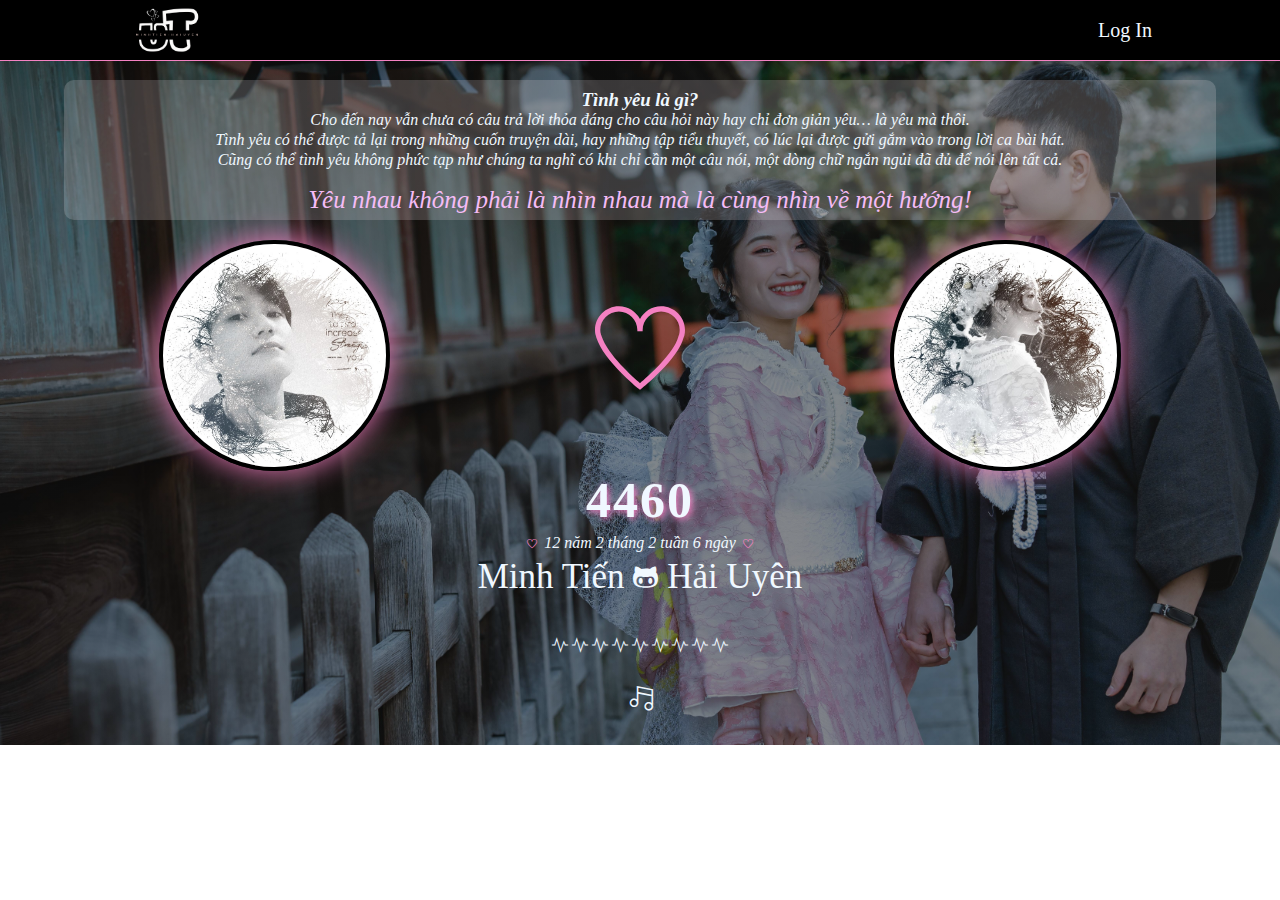
==== index.html @ fbf8d012 "filter_blur_responsive" ====
<!DOCTYPE html>
<html lang="en">
<head>
    <meta charset="UTF-8">
    <meta http-equiv="X-UA-Compatible" content="IE=edge">
    <meta name="viewport" content="width=device-width, initial-scale=1.0, maximum-scale=1 , user-scalable= no" >
    <title>MT - HU</title>
    <link rel="icon" href="./assets/img/logo_tu.png" type="image/x-icon" />
    <link rel="stylesheet" href="./assets/css/base.css">
    <link rel="stylesheet" href="./assets/css/index.css">
    <link rel="stylesheet" href="./assets/css/responsive.css">
    <link rel="stylesheet" href="./assets/font/themify-icons/themify-icons.css">
    <script src="./assets/js/authentication.js"></script>
    <script>
        checkAccess();
    </script>

</head>
<body>
    <div class="header">
        <div class="logo_menu">
            <div class="logo">
                <a href="./index.html"><img src="./assets/img/logo_ut.png" alt="Home"></a>
            </div>
            <div class="menu">
                <ul id="listmenu" class="listmenu">
                    <li class="listmenu_item"><a href="./timeline.html">Timelines</a></li>
                    <li class="listmenu_item"><a href="./album.html">Albums</a></li>
                    <li class="listmenu_item">
                        <a class="moreBtn" onclick="togglelistMenu2()">More
                        <i class="ti-arrow-circle-down"></i></a>
                        <ul class="listmenu2" id="listmenu2">
                            <li class="listmenu2_item2"><a href="./lovestory.html">Love Story</a></li>
                            <li class="listmenu2_item2"><a href="./anniversarys.html">Anniversarys</a></li>
                            <li class="listmenu2_item2"><a href="#" onclick="noteMenu_videos()">Notes</a></li>
                            <li class="listmenu2_item2"><a href="./login.html" onclick="logout()">Log Out</a></li>
                            <li class="listmenu2_item2">
                                <div class="checkChangeColor-block">
                                    <input type="checkbox" id="checkChangeColor"/>
                                    Display :
                                    <label class="btnlabel" for="checkChangeColor"></label>
                                </div>
                            </li>
                        </ul>
                    </li>
                </ul>
                <div class="menubtn">
                    <a id="menuIcon" href="javascript:void(0);" onclick="openMenu()"><i class="ti-menu menuIcon"></i></a>
                </div>   
            </div>
        </div>
    </div>
    <div id = "container" class="container">
        <div class="slogan">
            <div class="slogan_content">
                <h3> Tình yêu là gì? </h3>
                    <p class="slogan_love">
                    Cho đến nay vẫn chưa có câu trả lời thỏa đáng cho câu hỏi này hay chỉ đơn giản yêu… là yêu mà thôi.</br>
                    Tình yêu có thể được tả lại trong những cuốn truyện dài, hay những tập tiểu thuyết, có lúc lại được gửi gắm vào trong lời ca bài hát.</br>
                    Cũng có thể tình yêu không phức tạp như chúng ta nghĩ có khi chỉ cần một câu nói, một dòng chữ ngắn ngủi đã đủ để nói lên tất cả.</br>
                </p> </br>
                <p class="slogan_slg"> Yêu nhau không phải là nhìn nhau mà là cùng nhìn về một hướng! </p>
            </div>
        </div>
        <div class="profile">
            <div class="imgProfile" >
                <div class="imgMale">
                    <img class="imgMale_img" src="./assets/img/imgMale.jpg" alt="">
                </div>
                <div class="heartCenter"><i class="ti-heart"></i></div>
                <div class="imgFemale">
                    <img class="imgFemale_img" src="./assets/img/imgFemale.jpg" alt="">
                </div>
            </div>
            <div class="CountDateLove">
                <div class="labelCountDateLove"><label id="labelCountDateLove"></label></div>
                <div class="labelCountDateLoveDetail">
                    <i class="ti-heart"></i>
                    <label id="labelCountDateLoveDetail"></label>
                    <i class="ti-heart"></i>
                </div>
                <div class="name">Minh Tiến<i style="font-size: 25px; margin: 0 15px;" class="ti-github"></i>Hải Uyên</div>
            </div>
        </div>
        <div class="icon_footer">
            <i class="ti-pulse"></i>
            <i class="ti-pulse"></i>
            <i class="ti-pulse"></i>
            <i class="ti-pulse"></i>
            <i class="ti-pulse"></i>
            <i class="ti-pulse"></i>
            <i class="ti-pulse"></i>
            <i class="ti-pulse"></i>
            <i class="ti-pulse"></i>
        </div>
        
        <div class="music">
            <audio id="myAudio" src="./assets/music/HanhPhucCuoiCung.mp3"></audio>
            <i id="volumeIcon" class="ti-music-alt" onclick="music()"></i>
        </div>
    </div>
    
    <script src="./assets/js/script.js"></script>
    <script src="./assets/js/countdate.js"></script>
</body>

</html>
---- assets/css/base.css ----
/* reset css */
:root{
    --text-color: aliceblue;
    --pink-color: #f481c2;
    --red-color: red;
    --black-color: black;
    /* var(--text-color); */
}

*{
    padding: 0;
    margin: 0;
    box-sizing: border-box;
}

html{
    font-family:'Times New Roman', Times, serif;
    scroll-behavior: smooth;
}

/* body{
    background-image:-webkit-linear-gradient(180deg, rgba(28, 28, 26, 0.5), rgba(19, 19, 19, 0.5)),
    url(../img/bgr_home.jpg);
    background-size: cover;
    background-position: center;
    background-attachment: fixed;
} */

.container{
    transition: background-color 1s;
    margin-top: 60px;
    position: relative;
    padding-bottom: 30px;
    width: 100%;
    height: 100%;background-image:-webkit-linear-gradient(180deg, rgba(28, 28, 26, 0.5), rgba(19, 19, 19, 0.5)),
    url(../img/bgr_home.jpg);
    background-size: cover;
    background-position: top center;
    background-attachment: fixed;
}

/* Menubar */

.header{
    width: 100%;
    background-color: var(--black-color);
    position:fixed;
    top: 0;
    z-index: 1000;
    border-bottom: 1px solid var(--pink-color);
}

.logo_menu{
    width: 80%;
    height: 60px;
    margin-left: auto;
    margin-right: auto;
    background-color: var(--black-color);
    display: flex;
    justify-content: space-between;
}

.logo img{
    width: 80px;
    height: 50px;
    margin-top: 5px;
}


.listmenu{
    position: relative;
    line-height: 60px;
    box-sizing: border-box;
}

.menuIcon{
    display: none;
}

.listmenu_item{
    font-size: 20px;
    display: inline-block;
    padding: 0 20px;
    list-style: none;
}

.listmenu_item:hover > a{
    color: var(--pink-color);
}


.listmenu_item:last-child{
    padding-right: 25px;
}
.listmenu_item a{
    list-style: none;
    text-decoration: none;
    color: var(--text-color);
}

.listmenu2{
    position: absolute;
    right: 0;
    top: 100%;
    background-color: var(--black-color);
    padding: 0 15px 15px;
    min-width: 114px;
    box-shadow: 0 0 10px var(--black-color);
    border-bottom-left-radius: 3px;
    border-bottom-right-radius: 3px;
    display: none;
    z-index: 1;
    animation: translateY 0.2s ease-in;
}

.listmenu2_item2{
    list-style: none;
    text-decoration: none;
    line-height: 30px;
    font-size: 15px;
}

.listmenu2_item2:hover{
    border-bottom: 1px solid var(--pink-color);
}

.listmenu2_item2:last-child:hover{
    border-bottom: none;
}

.checkChangeColor-block{
    width: max-content;
    margin-top: 10px;
    display: flex;
    color: #c38595;
    /* font-size: 16px; */
    align-items: center;
    justify-content: space-between;

}

#checkChangeColor{
    display: none;
}

.btnlabel{
    /* display: block; */
    width: 25px;
    height: 15px;
    border-radius: 10px;
    border: 1px solid #c6c1c1;
    position: relative;
    margin-left: 25px;

}

.btnlabel::after{
    content: '';
    width: 11px;
    height: 11px;
    border-radius: 50%;
    position: absolute;
    top: 1.3px;
    left: 2px;
    background-color: #d4c9c9;
    transition: left 0.3s ease;
}

.checkChangeColor-block input:checked + .btnlabel::after{
    left: 11px;
    background-color: #c38595;
    }
.checkChangeColor-block:has(input:checked) .btnlabel{ 
    border: 1px solid #c38595;
    } 

.ti-arrow-circle-down{
    font-size: 12px;
    color: var(--text-color);
}

.loginbtn{
    color: var(--text-color);
    line-height: 60px;
    cursor: pointer;
    font-size: 20px;
}

/* SloganBlock */

.slogan{
    padding-top: 20px;
    color:var(--text-color);
    text-align: center;
    font-style: italic;
    line-height: 20px;
}
.slogan_slg{
    color: #f5bcf6; 
    font-size: 25px;
}

.slogan_content{
    width: 90%;
    margin: auto;
    background-color: rgba(239, 230, 236, 0.2);
    border-radius: 10px;
    padding: 10px;
}

.slogan_love{
    text-align: center;
}

/* ModalCreate */
#modalCreate{
    animation: scale 0.5s ease;
}

#createForm{
    display: flex;
    flex-direction: column;
    width: 60%;
    margin: 5% auto 0;
    justify-items: start;
    position: relative;
}

@keyframes scale {
    from{
        transform: scale(0.5);
    }
    to{
        transform: scale(1);
    }
}

.labelImg, .labelContent{
    text-align: left;
    text-decoration: underline;
}
.labelImg, .labelContent, #inputContent, #inputImg, #btnCreate, #btnUpdate{
    color: var(--text-color);
    margin-top: 10px;
}

.labelContent{
    margin-top: 30px;
}

#inputContent{
    color: var(--text-color);
    max-width: 100%;
    min-height: 100px;
    max-height: 150px;
    padding: 5px;
    border-radius: 5px;
    background-color: rgba(239, 230, 236, 0.5);
}

#btnCreate, #btnUpdate{
    cursor: pointer;
    padding: 5px;
    margin: 30px auto 0;
    border: 1px solid rgba(255, 255, 255, 0.8);
    width: 70px;
    border-radius: 10px;
}

#btnCreate:hover, #btnUpdate:hover{
    background-color: #c38595;
}

#btnCreate:active{
    transform: translateY(1px);
}

.controlCreate {
    position: absolute;
    bottom: 160px;
    left: 50%;
    transform: translateX(-50%);
    color: var(--text-color);
    cursor: pointer;
    font-size: 20px;
}

/* CSS MODAL IMAGE */

#modalImage, .modalCreate{
    z-index: 900;
    position: fixed;
    top: 0;
    right: 0;
    bottom: 0;
    left: 0;
    display: none;
}

.modalImage_overlay, .modalCreate_overlay{
    position: absolute;
    width: 100%;
    height: 100%;
    background-color: rgba(0, 0, 0, 0.5);
    z-index: -1;
}

.modalImage_body, .modalCreate_body{
    margin-top: 60px;
    width: 100%;
    height: 100%;
    background-color: rgba(0, 0, 0, 9);
    padding: 10px;
    box-shadow: 0px 2px 5px rgba(238, 231, 231, 0.5);
    animation: zoomin ease-in 0.3s;
    text-align: center;
    position: relative;
    display: flex;
    justify-content: center;
}

.selectedDiv{
    width: 79%;
    height: 90%;
    /* background-color: rgba(50, 47, 47, 0.5); */
    border-radius: 5px;
    display: flex;
    flex-direction: column;
    justify-content: space-between;
    padding: 10px;
    margin-right: 3px;
    position: relative;
}

#selected-image{
    width: auto;
    max-width: 100%;
    max-height: 95%;
    object-fit: fill;
    border-radius: 1px;
    margin: auto;
    animation: scale 0.3s linear;
}

.prevImg{
    font-size: 50px;
    color: var(--text-color);
    position: absolute;
    top: 50%;
    left: 10%;
    cursor: pointer;
    padding: 10px;
}

.nextImg{
    font-size: 50px;
    color: var(--text-color);
    position: absolute;
    top: 50%;
    right: 10%;
    padding: 10px;
    cursor: pointer;
}

.labelContentDiv{
    width: 20%;
    height: 90%;
    color: var(--text-color);
    background-color: rgba(50, 47, 47, 0.5);
    border-radius: 5px;
    padding: 10px;
    display: grid;
    place-content: center;
}



@keyframes scale {
    from{
        transform: scale(0.2);
    }
    to{
        transform: scale(1);
    }
}
---- assets/css/index.css ----
/* reset css */
:root{
    --text-color: aliceblue;
    --pink-color: #f481c2;
    --red-color: red;
    --black-color: black;
    /* var(--text-color); */
}

* {
    padding: 0;
    margin: 0;
    box-sizing: border-box;
}

/* Profile */

.imgProfile{
    width: 90%;
    margin-left: auto;
    margin-right: auto;
    display: flex;
    justify-content: space-around;
    padding-top: 20px;
}

.imgMale, .imgFemale{
    width: 20%;
    margin: 0 55px;
    transition: all 0.5s ease;
}

.heartCenter{
    width: 20%;
    text-align: center;
    font-size: 90px;
    justify-content: center;
    box-sizing: border-box;
    justify-items: center;
    align-self: center;
    animation: scale linear 1s infinite;
}

.ti-heart{
    color: var(--pink-color);
}


.labelCountDateLove label:hover,
.loginbtn:hover, .name:hover{
    color: var(--pink-color);
    }


.imgMale_img, .imgFemale_img{
    width: 100%;
    height: 100%;
    border-radius: 50%;
    box-shadow: 0 0 30px var(--pink-color);
    border: 4px solid var(--black-color);
    transition: all 0.3s ease-in;
}

.imgMale_img:hover,
.imgFemale_img:hover{
    box-shadow: 0 0 30px #b4e8aa;
    transform: scale(1.1);
    filter: drop-shadow(2px 2px 3px var(--pink-color));
}

.CountDateLove{
    text-align: center;
    margin: auto;
}

.labelCountDateLove{
    width: 70%;
    margin: auto;
    color: var(--text-color);
    font-size: 50px;
    font-weight: 600;
    letter-spacing: 2px;
    filter: drop-shadow(2px 2px 3px var(--pink-color));
    transition: all 0.5s linear;
}

.labelCountDateLoveDetail{
    margin: auto;
    color: var(--text-color);
    font-size: 16px;
    margin: 5px 0;
    font-style: italic;
}

.labelCountDateLoveDetail .ti-heart{
    font-size: 10px;
    margin: 0 3px;
}

.name{
    color:var(--text-color);
    font-size: 35px;
    font-family: "dancing_scriptregular", cursive;
}

.icon_footer{
    text-align: center;
    margin-top: 40px;
    color: var(--text-color);
}

.music{
    text-align: center;
    color: aliceblue;
    font-size: 25px;
    margin-top: 30px;
}

/* Animation */
@keyframes scale {
    from{
        transform: scale(0.7);
    }
    to{
        transform: rotate(1);
    }
}

@keyframes translateY {
    from{
        transform: translateY(-20%);
    }
    
}

@keyframes menu {
    from{
        opacity: 0;
    }
    to{
        opacity: 1;
    } 
}
---- assets/css/responsive.css ----
@media only screen and (max-width: 739px) {

    /* Responsive Home */
    
    :root{
        --text-color: aliceblue;
        --pink-color: #f481c2;
        --red-color: red;
        --black-color: black;
        /* var(--text-color); */
    }
    
    * {
        padding: 0;
        margin: 0;
        box-sizing: border-box;
    }
    

    .logo_menu{
        width: 100%;
    }

    .logo img{
        margin-left: 12px;
        margin-top: 5px;
    }

    .menu{
        display: flex;
    }

    .menubtn{
        padding : 15px 20px 14px 0px;
    }
    .menubtn a{
        text-decoration: none;
    }

    .menuIcon{
        display: block;
        color: var(--text-color);
        font-size: 28px;
    }

    .listmenu{
        display: none;
        animation: scaleMenu 0.1s ease-in;
    }

    .listmenu_item{
        padding: 0 3px;
        font-size: 19px;
    }

    .listmenu_item:last-child {
        padding-right: 10px;
    }

    .listmenu_item:hover{
        background-color:initial;
        border-radius: initial;
        line-height: initial;
        animation: initial;
    }

    .container{
        background-image:-webkit-linear-gradient(180deg, rgba(28, 28, 26, 0.5), rgba(19, 19, 19, 0.5)),
        url(../img/bgr_homeMobile.jpg);
        background-size: cover;
        background-position: center;
        background-attachment: fixed !important;
    }

    .slogan{
        padding-top: 20px;
    }

    .slogan_content{
        width: 95%;
        padding: 20px 10px;
    }

    .slogan_slg{
        line-height: 25px;
        text-align: center; 
        font-size: 23px;
    }

    .slogan_love{
        text-align: center !important;
    }

    .imgProfile{
        width: 100%;
        padding-top: 10px;
    }

    .imgMale, .imgFemale{
        width: 100%;
        height: 100%;
        margin: 25px;
    }
        
    .labelCountDateLove{
        font-size: 35px;
        font-weight: 300;
        letter-spacing: 5px;
        margin-bottom: 10px;
    }

    .heartCenter{
        font-size: 50px;
    }


    .ti-facebook{
        width: 20px;
        height: 20px;
        left: 40%;
        font-size: 15px;
        display: none;
    }

    .ti-heart:hover{
        color: var(--red-color);
    }

    /* CSS Modal Login */
    
    
    .loginbtn{
        margin-right: 21px;
    }

    .modal_body {
        margin-top: 20vh;
        width: 98%;
        padding: 20px 5px;
        height: 40vh;
        flex-direction: column;
    }
    
    .modal_body::before{
        content: '';
        width: 100%;
        height: 100%;
        object-fit: cover;
        background-position: center;
        z-index: -1;
        position: absolute;
        top: 0;
        right: 0;
        backdrop-filter: blur(10px) !important;
        filter: brightness(150%);
    }
    
    .login_form{
        padding: 30px 5px;
    }

    .slgLogin{
        display: none;
    }
     
    input{
        /* ngăn k tự zoom khi click vào ô input */
        -webkit-text-size-adjust: none; /* Safari, Chrome và các trình duyệt dựa trên WebKit */
        -moz-text-size-adjust: none; /* Firefox */
        -ms-text-size-adjust: none; /* Edge */
        text-size-adjust: none; /* Các trình duyệt khác */
        touch-action: manipulation;
    }

    .input{
        font-size: 16px;
    } 
    
    .checkbox{
        margin-top: 2px;
    }

    /* Responsive Timeline */
    .continue{
        width: 90% !important;
    }
    #createForm {
        margin: 25% auto 0 !important;
        width: 90% !important;
    }

    #inputContent {
        min-height: 200px !important;
        max-height: 300px !important;
        font-size: 18px !important;
    }
        

    .content_form, .timelineCreate_form {
        width: 95% !important;
    }

    .aniversary_form{
        width: 100% !important;
    }


    .timeline_img{
        width: 80px !important;
        height: 80px !important;
        margin-left: 10px !important;
    }


    .timeline_content{
        padding: 10px;
        line-height: 22px !important;
    }


    /* Responsive Lovestory */
    

    .storyEven, .storyOdd{
        width: 95% !important;
        display: flex;
        flex-direction: column;
        align-items: center;
        
    }
    .storyOdd{
        flex-direction: column-reverse;
    }

    .storyOdd_content{
        margin-right: 0 !important;
    }

    .storyEven_image img,.storyOdd_image img{
        width: 150px !important;
        height: 150px !important;
        border-radius: 5px;
    }


    /* Responsive Album */

    .album{
        flex-direction: column;
        height: auto !important;
        padding-bottom: 5px !important;
    }

    .listAlbum{
        width: 95% !important;
        font-size: 18px !important;
        line-height: 20px;
        background-color: rgba(0, 0, 0, 0.6);
        border-radius: 10px;
        border-right: none !important;
        display: flex;
        flex-wrap: wrap;
        margin: 5px auto ;
        justify-content: space-evenly;
        padding: 5px !important;
        margin-bottom: 10px;
    }

    .titleAlbum{
        display: flex;
        align-items: center;
        margin-top: 5px;
    }

    .listAlbum_name{
        margin-top: 5px;
    }
    
    .listAlbum_name_item, .listAlbum_name_item2 {
        margin-bottom: 4px !important;
    }

    .listAlbum_name_item:before, .listAlbum_name_item2::after{
        top: 8px !important;
        left: -10% !important;
    }

    .uploadImg{
        display: block;
        text-align: center;
    }

    .uploadImg input{
        font-size: 15px;
        display: block;
        align-items: center;
        justify-content: center;
    }
    .listAlbum_name_item:nth-child(2), .listAlbum_name_item:nth-child(3){
        border-bottom: none !important;
    }

    .listImages-Videos{
        width: 100% !important;
        padding: 5px !important;
    }

    .images-videos{
        /* max-height: 350px !important; */
        width: 99% !important;
        margin: 5px auto;
        border: 1px var(--black-color) solid;
        border-radius: 10px;
        padding: 5px 0px !important;
    }  

    .listImages-Videos img{
        /* width: 18% !important; */
        height: 70px !important;
        border-radius: 5px !important;
        padding: 0px !important;
    }

    .listVideos_item{
        width: 48% !important;
        height: 110px !important;
        margin: 1px !important;
    }
    
    
    #modalImage{
        z-index: 999;
    }
    .modalImage_body{
        display: flex;
        flex-direction: column;
        position: relative;
        padding: 3px 0;
        height: calc(100% - 60px);
    }

    .selectedDiv{
        width: 100%;
        height: 85%;
        background-color: transparent;
        padding: 0;
    }

    #selected-image{
        max-height: 100%;
        max-height: 100%;
    }

    .labelContentDiv{
        width: 100%;
        height: 10%;
        background-color: transparent;
    }

    .prevImg, .nextImg{
        font-size: 35px;
        opacity: 0.5;
    }
    
    .prevImg{
        left: 5%;
    }

    .nextImg{
        right: 5%;
    }

    .slideshow-container {
        max-width: 95% !important;
    }

    .mySlides img {
        height: 200px !important;
      }


    /* CSS Notes */
    .notes_form{
    width: 95% !important;
    }

    .notes_content{
        margin: auto 5px !important;
    }
    .moneyNotes, .otherNotes, .birthdayNotes{
        width: 95% !important;
    }

    /* CSS Anniversarys */

    .anniversaryday_container{
        width: 95% !important;
    }
    
    .anniversaryday_form {
        height: 350px !important;
    }
    .elementsDiv{
        width: 100% !important;
    }
    .anniversaryday_img{
        height: 85% !important;
        }

    #layoutIcon{
        display: block !important;
        font-size: 16px;
    }
    .elementsDiv.clicked{
            width: 48% !important;
            font-size: small;
        }
    .anniversaryday_img.clicked{
        height: 70% !important;
        }
  }






  /* >= Tablet */
  @media only screen and (min-width: 740px) and (max-width: 1023px) {
    
    .timeline_form{
        width: 90% !important;
    }

    .slideshow-container{
        width: 95%;
    }

    .listAlbum {
        width: 160px !important;
    }
    .listImages-Videos img{
        width: 24% !important;
    }
}





  /* Animation */
  

  @keyframes scaleMenu {
    from{
        transform: translateX(25%) scaleX(50%);
    }
    to{
        transform: translateX(0%) scaleX(100%);
    }
}
---- assets/font/themify-icons/themify-icons.css ----
@font-face {
	font-family: 'themify';
	src:url('fonts/themify.eot?-fvbane');
	src:url('fonts/themify.eot?#iefix-fvbane') format('embedded-opentype'),
		url('fonts/themify.woff?-fvbane') format('woff'),
		url('fonts/themify.ttf?-fvbane') format('truetype'),
		url('fonts/themify.svg?-fvbane#themify') format('svg');
	font-weight: normal;
	font-style: normal;
}

[class^="ti-"], [class*=" ti-"] {
	font-family: 'themify';
	speak: none;
	font-style: normal;
	font-weight: normal;
	font-variant: normal;
	text-transform: none;
	line-height: 1;

	/* Better Font Rendering =========== */
	-webkit-font-smoothing: antialiased;
	-moz-osx-font-smoothing: grayscale;
}

.ti-wand:before {
	content: "\e600";
}
.ti-volume:before {
	content: "\e601";
}
.ti-user:before {
	content: "\e602";
}
.ti-unlock:before {
	content: "\e603";
}
.ti-unlink:before {
	content: "\e604";
}
.ti-trash:before {
	content: "\e605";
}
.ti-thought:before {
	content: "\e606";
}
.ti-target:before {
	content: "\e607";
}
.ti-tag:before {
	content: "\e608";
}
.ti-tablet:before {
	content: "\e609";
}
.ti-star:before {
	content: "\e60a";
}
.ti-spray:before {
	content: "\e60b";
}
.ti-signal:before {
	content: "\e60c";
}
.ti-shopping-cart:before {
	content: "\e60d";
}
.ti-shopping-cart-full:before {
	content: "\e60e";
}
.ti-settings:before {
	content: "\e60f";
}
.ti-search:before {
	content: "\e610";
}
.ti-zoom-in:before {
	content: "\e611";
}
.ti-zoom-out:before {
	content: "\e612";
}
.ti-cut:before {
	content: "\e613";
}
.ti-ruler:before {
	content: "\e614";
}
.ti-ruler-pencil:before {
	content: "\e615";
}
.ti-ruler-alt:before {
	content: "\e616";
}
.ti-bookmark:before {
	content: "\e617";
}
.ti-bookmark-alt:before {
	content: "\e618";
}
.ti-reload:before {
	content: "\e619";
}
.ti-plus:before {
	content: "\e61a";
}
.ti-pin:before {
	content: "\e61b";
}
.ti-pencil:before {
	content: "\e61c";
}
.ti-pencil-alt:before {
	content: "\e61d";
}
.ti-paint-roller:before {
	content: "\e61e";
}
.ti-paint-bucket:before {
	content: "\e61f";
}
.ti-na:before {
	content: "\e620";
}
.ti-mobile:before {
	content: "\e621";
}
.ti-minus:before {
	content: "\e622";
}
.ti-medall:before {
	content: "\e623";
}
.ti-medall-alt:before {
	content: "\e624";
}
.ti-marker:before {
	content: "\e625";
}
.ti-marker-alt:before {
	content: "\e626";
}
.ti-arrow-up:before {
	content: "\e627";
}
.ti-arrow-right:before {
	content: "\e628";
}
.ti-arrow-left:before {
	content: "\e629";
}
.ti-arrow-down:before {
	content: "\e62a";
}
.ti-lock:before {
	content: "\e62b";
}
.ti-location-arrow:before {
	content: "\e62c";
}
.ti-link:before {
	content: "\e62d";
}
.ti-layout:before {
	content: "\e62e";
}
.ti-layers:before {
	content: "\e62f";
}
.ti-layers-alt:before {
	content: "\e630";
}
.ti-key:before {
	content: "\e631";
}
.ti-import:before {
	content: "\e632";
}
.ti-image:before {
	content: "\e633";
}
.ti-heart:before {
	content: "\e634";
}
.ti-heart-broken:before {
	content: "\e635";
}
.ti-hand-stop:before {
	content: "\e636";
}
.ti-hand-open:before {
	content: "\e637";
}
.ti-hand-drag:before {
	content: "\e638";
}
.ti-folder:before {
	content: "\e639";
}
.ti-flag:before {
	content: "\e63a";
}
.ti-flag-alt:before {
	content: "\e63b";
}
.ti-flag-alt-2:before {
	content: "\e63c";
}
.ti-eye:before {
	content: "\e63d";
}
.ti-export:before {
	content: "\e63e";
}
.ti-exchange-vertical:before {
	content: "\e63f";
}
.ti-desktop:before {
	content: "\e640";
}
.ti-cup:before {
	content: "\e641";
}
.ti-crown:before {
	content: "\e642";
}
.ti-comments:before {
	content: "\e643";
}
.ti-comment:before {
	content: "\e644";
}
.ti-comment-alt:before {
	content: "\e645";
}
.ti-close:before {
	content: "\e646";
}
.ti-clip:before {
	content: "\e647";
}
.ti-angle-up:before {
	content: "\e648";
}
.ti-angle-right:before {
	content: "\e649";
}
.ti-angle-left:before {
	content: "\e64a";
}
.ti-angle-down:before {
	content: "\e64b";
}
.ti-check:before {
	content: "\e64c";
}
.ti-check-box:before {
	content: "\e64d";
}
.ti-camera:before {
	content: "\e64e";
}
.ti-announcement:before {
	content: "\e64f";
}
.ti-brush:before {
	content: "\e650";
}
.ti-briefcase:before {
	content: "\e651";
}
.ti-bolt:before {
	content: "\e652";
}
.ti-bolt-alt:before {
	content: "\e653";
}
.ti-blackboard:before {
	content: "\e654";
}
.ti-bag:before {
	content: "\e655";
}
.ti-move:before {
	content: "\e656";
}
.ti-arrows-vertical:before {
	content: "\e657";
}
.ti-arrows-horizontal:before {
	content: "\e658";
}
.ti-fullscreen:before {
	content: "\e659";
}
.ti-arrow-top-right:before {
	content: "\e65a";
}
.ti-arrow-top-left:before {
	content: "\e65b";
}
.ti-arrow-circle-up:before {
	content: "\e65c";
}
.ti-arrow-circle-right:before {
	content: "\e65d";
}
.ti-arrow-circle-left:before {
	content: "\e65e";
}
.ti-arrow-circle-down:before {
	content: "\e65f";
}
.ti-angle-double-up:before {
	content: "\e660";
}
.ti-angle-double-right:before {
	content: "\e661";
}
.ti-angle-double-left:before {
	content: "\e662";
}
.ti-angle-double-down:before {
	content: "\e663";
}
.ti-zip:before {
	content: "\e664";
}
.ti-world:before {
	content: "\e665";
}
.ti-wheelchair:before {
	content: "\e666";
}
.ti-view-list:before {
	content: "\e667";
}
.ti-view-list-alt:before {
	content: "\e668";
}
.ti-view-grid:before {
	content: "\e669";
}
.ti-uppercase:before {
	content: "\e66a";
}
.ti-upload:before {
	content: "\e66b";
}
.ti-underline:before {
	content: "\e66c";
}
.ti-truck:before {
	content: "\e66d";
}
.ti-timer:before {
	content: "\e66e";
}
.ti-ticket:before {
	content: "\e66f";
}
.ti-thumb-up:before {
	content: "\e670";
}
.ti-thumb-down:before {
	content: "\e671";
}
.ti-text:before {
	content: "\e672";
}
.ti-stats-up:before {
	content: "\e673";
}
.ti-stats-down:before {
	content: "\e674";
}
.ti-split-v:before {
	content: "\e675";
}
.ti-split-h:before {
	content: "\e676";
}
.ti-smallcap:before {
	content: "\e677";
}
.ti-shine:before {
	content: "\e678";
}
.ti-shift-right:before {
	content: "\e679";
}
.ti-shift-left:before {
	content: "\e67a";
}
.ti-shield:before {
	content: "\e67b";
}
.ti-notepad:before {
	content: "\e67c";
}
.ti-server:before {
	content: "\e67d";
}
.ti-quote-right:before {
	content: "\e67e";
}
.ti-quote-left:before {
	content: "\e67f";
}
.ti-pulse:before {
	content: "\e680";
}
.ti-printer:before {
	content: "\e681";
}
.ti-power-off:before {
	content: "\e682";
}
.ti-plug:before {
	content: "\e683";
}
.ti-pie-chart:before {
	content: "\e684";
}
.ti-paragraph:before {
	content: "\e685";
}
.ti-panel:before {
	content: "\e686";
}
.ti-package:before {
	content: "\e687";
}
.ti-music:before {
	content: "\e688";
}
.ti-music-alt:before {
	content: "\e689";
}
.ti-mouse:before {
	content: "\e68a";
}
.ti-mouse-alt:before {
	content: "\e68b";
}
.ti-money:before {
	content: "\e68c";
}
.ti-microphone:before {
	content: "\e68d";
}
.ti-menu:before {
	content: "\e68e";
}
.ti-menu-alt:before {
	content: "\e68f";
}
.ti-map:before {
	content: "\e690";
}
.ti-map-alt:before {
	content: "\e691";
}
.ti-loop:before {
	content: "\e692";
}
.ti-location-pin:before {
	content: "\e693";
}
.ti-list:before {
	content: "\e694";
}
.ti-light-bulb:before {
	content: "\e695";
}
.ti-Italic:before {
	content: "\e696";
}
.ti-info:before {
	content: "\e697";
}
.ti-infinite:before {
	content: "\e698";
}
.ti-id-badge:before {
	content: "\e699";
}
.ti-hummer:before {
	content: "\e69a";
}
.ti-home:before {
	content: "\e69b";
}
.ti-help:before {
	content: "\e69c";
}
.ti-headphone:before {
	content: "\e69d";
}
.ti-harddrives:before {
	content: "\e69e";
}
.ti-harddrive:before {
	content: "\e69f";
}
.ti-gift:before {
	content: "\e6a0";
}
.ti-game:before {
	content: "\e6a1";
}
.ti-filter:before {
	content: "\e6a2";
}
.ti-files:before {
	content: "\e6a3";
}
.ti-file:before {
	content: "\e6a4";
}
.ti-eraser:before {
	content: "\e6a5";
}
.ti-envelope:before {
	content: "\e6a6";
}
.ti-download:before {
	content: "\e6a7";
}
.ti-direction:before {
	content: "\e6a8";
}
.ti-direction-alt:before {
	content: "\e6a9";
}
.ti-dashboard:before {
	content: "\e6aa";
}
.ti-control-stop:before {
	content: "\e6ab";
}
.ti-control-shuffle:before {
	content: "\e6ac";
}
.ti-control-play:before {
	content: "\e6ad";
}
.ti-control-pause:before {
	content: "\e6ae";
}
.ti-control-forward:before {
	content: "\e6af";
}
.ti-control-backward:before {
	content: "\e6b0";
}
.ti-cloud:before {
	content: "\e6b1";
}
.ti-cloud-up:before {
	content: "\e6b2";
}
.ti-cloud-down:before {
	content: "\e6b3";
}
.ti-clipboard:before {
	content: "\e6b4";
}
.ti-car:before {
	content: "\e6b5";
}
.ti-calendar:before {
	content: "\e6b6";
}
.ti-book:before {
	content: "\e6b7";
}
.ti-bell:before {
	content: "\e6b8";
}
.ti-basketball:before {
	content: "\e6b9";
}
.ti-bar-chart:before {
	content: "\e6ba";
}
.ti-bar-chart-alt:before {
	content: "\e6bb";
}
.ti-back-right:before {
	content: "\e6bc";
}
.ti-back-left:before {
	content: "\e6bd";
}
.ti-arrows-corner:before {
	content: "\e6be";
}
.ti-archive:before {
	content: "\e6bf";
}
.ti-anchor:before {
	content: "\e6c0";
}
.ti-align-right:before {
	content: "\e6c1";
}
.ti-align-left:before {
	content: "\e6c2";
}
.ti-align-justify:before {
	content: "\e6c3";
}
.ti-align-center:before {
	content: "\e6c4";
}
.ti-alert:before {
	content: "\e6c5";
}
.ti-alarm-clock:before {
	content: "\e6c6";
}
.ti-agenda:before {
	content: "\e6c7";
}
.ti-write:before {
	content: "\e6c8";
}
.ti-window:before {
	content: "\e6c9";
}
.ti-widgetized:before {
	content: "\e6ca";
}
.ti-widget:before {
	content: "\e6cb";
}
.ti-widget-alt:before {
	content: "\e6cc";
}
.ti-wallet:before {
	content: "\e6cd";
}
.ti-video-clapper:before {
	content: "\e6ce";
}
.ti-video-camera:before {
	content: "\e6cf";
}
.ti-vector:before {
	content: "\e6d0";
}
.ti-themify-logo:before {
	content: "\e6d1";
}
.ti-themify-favicon:before {
	content: "\e6d2";
}
.ti-themify-favicon-alt:before {
	content: "\e6d3";
}
.ti-support:before {
	content: "\e6d4";
}
.ti-stamp:before {
	content: "\e6d5";
}
.ti-split-v-alt:before {
	content: "\e6d6";
}
.ti-slice:before {
	content: "\e6d7";
}
.ti-shortcode:before {
	content: "\e6d8";
}
.ti-shift-right-alt:before {
	content: "\e6d9";
}
.ti-shift-left-alt:before {
	content: "\e6da";
}
.ti-ruler-alt-2:before {
	content: "\e6db";
}
.ti-receipt:before {
	content: "\e6dc";
}
.ti-pin2:before {
	content: "\e6dd";
}
.ti-pin-alt:before {
	content: "\e6de";
}
.ti-pencil-alt2:before {
	content: "\e6df";
}
.ti-palette:before {
	content: "\e6e0";
}
.ti-more:before {
	content: "\e6e1";
}
.ti-more-alt:before {
	content: "\e6e2";
}
.ti-microphone-alt:before {
	content: "\e6e3";
}
.ti-magnet:before {
	content: "\e6e4";
}
.ti-line-double:before {
	content: "\e6e5";
}
.ti-line-dotted:before {
	content: "\e6e6";
}
.ti-line-dashed:before {
	content: "\e6e7";
}
.ti-layout-width-full:before {
	content: "\e6e8";
}
.ti-layout-width-default:before {
	content: "\e6e9";
}
.ti-layout-width-default-alt:before {
	content: "\e6ea";
}
.ti-layout-tab:before {
	content: "\e6eb";
}
.ti-layout-tab-window:before {
	content: "\e6ec";
}
.ti-layout-tab-v:before {
	content: "\e6ed";
}
.ti-layout-tab-min:before {
	content: "\e6ee";
}
.ti-layout-slider:before {
	content: "\e6ef";
}
.ti-layout-slider-alt:before {
	content: "\e6f0";
}
.ti-layout-sidebar-right:before {
	content: "\e6f1";
}
.ti-layout-sidebar-none:before {
	content: "\e6f2";
}
.ti-layout-sidebar-left:before {
	content: "\e6f3";
}
.ti-layout-placeholder:before {
	content: "\e6f4";
}
.ti-layout-menu:before {
	content: "\e6f5";
}
.ti-layout-menu-v:before {
	content: "\e6f6";
}
.ti-layout-menu-separated:before {
	content: "\e6f7";
}
.ti-layout-menu-full:before {
	content: "\e6f8";
}
.ti-layout-media-right-alt:before {
	content: "\e6f9";
}
.ti-layout-media-right:before {
	content: "\e6fa";
}
.ti-layout-media-overlay:before {
	content: "\e6fb";
}
.ti-layout-media-overlay-alt:before {
	content: "\e6fc";
}
.ti-layout-media-overlay-alt-2:before {
	content: "\e6fd";
}
.ti-layout-media-left-alt:before {
	content: "\e6fe";
}
.ti-layout-media-left:before {
	content: "\e6ff";
}
.ti-layout-media-center-alt:before {
	content: "\e700";
}
.ti-layout-media-center:before {
	content: "\e701";
}
.ti-layout-list-thumb:before {
	content: "\e702";
}
.ti-layout-list-thumb-alt:before {
	content: "\e703";
}
.ti-layout-list-post:before {
	content: "\e704";
}
.ti-layout-list-large-image:before {
	content: "\e705";
}
.ti-layout-line-solid:before {
	content: "\e706";
}
.ti-layout-grid4:before {
	content: "\e707";
}
.ti-layout-grid3:before {
	content: "\e708";
}
.ti-layout-grid2:before {
	content: "\e709";
}
.ti-layout-grid2-thumb:before {
	content: "\e70a";
}
.ti-layout-cta-right:before {
	content: "\e70b";
}
.ti-layout-cta-left:before {
	content: "\e70c";
}
.ti-layout-cta-center:before {
	content: "\e70d";
}
.ti-layout-cta-btn-right:before {
	content: "\e70e";
}
.ti-layout-cta-btn-left:before {
	content: "\e70f";
}
.ti-layout-column4:before {
	content: "\e710";
}
.ti-layout-column3:before {
	content: "\e711";
}
.ti-layout-column2:before {
	content: "\e712";
}
.ti-layout-accordion-separated:before {
	content: "\e713";
}
.ti-layout-accordion-merged:before {
	content: "\e714";
}
.ti-layout-accordion-list:before {
	content: "\e715";
}
.ti-ink-pen:before {
	content: "\e716";
}
.ti-info-alt:before {
	content: "\e717";
}
.ti-help-alt:before {
	content: "\e718";
}
.ti-headphone-alt:before {
	content: "\e719";
}
.ti-hand-point-up:before {
	content: "\e71a";
}
.ti-hand-point-right:before {
	content: "\e71b";
}
.ti-hand-point-left:before {
	content: "\e71c";
}
.ti-hand-point-down:before {
	content: "\e71d";
}
.ti-gallery:before {
	content: "\e71e";
}
.ti-face-smile:before {
	content: "\e71f";
}
.ti-face-sad:before {
	content: "\e720";
}
.ti-credit-card:before {
	content: "\e721";
}
.ti-control-skip-forward:before {
	content: "\e722";
}
.ti-control-skip-backward:before {
	content: "\e723";
}
.ti-control-record:before {
	content: "\e724";
}
.ti-control-eject:before {
	content: "\e725";
}
.ti-comments-smiley:before {
	content: "\e726";
}
.ti-brush-alt:before {
	content: "\e727";
}
.ti-youtube:before {
	content: "\e728";
}
.ti-vimeo:before {
	content: "\e729";
}
.ti-twitter:before {
	content: "\e72a";
}
.ti-time:before {
	content: "\e72b";
}
.ti-tumblr:before {
	content: "\e72c";
}
.ti-skype:before {
	content: "\e72d";
}
.ti-share:before {
	content: "\e72e";
}
.ti-share-alt:before {
	content: "\e72f";
}
.ti-rocket:before {
	content: "\e730";
}
.ti-pinterest:before {
	content: "\e731";
}
.ti-new-window:before {
	content: "\e732";
}
.ti-microsoft:before {
	content: "\e733";
}
.ti-list-ol:before {
	content: "\e734";
}
.ti-linkedin:before {
	content: "\e735";
}
.ti-layout-sidebar-2:before {
	content: "\e736";
}
.ti-layout-grid4-alt:before {
	content: "\e737";
}
.ti-layout-grid3-alt:before {
	content: "\e738";
}
.ti-layout-grid2-alt:before {
	content: "\e739";
}
.ti-layout-column4-alt:before {
	content: "\e73a";
}
.ti-layout-column3-alt:before {
	content: "\e73b";
}
.ti-layout-column2-alt:before {
	content: "\e73c";
}
.ti-instagram:before {
	content: "\e73d";
}
.ti-google:before {
	content: "\e73e";
}
.ti-github:before {
	content: "\e73f";
}
.ti-flickr:before {
	content: "\e740";
}
.ti-facebook:before {
	content: "\e741";
}
.ti-dropbox:before {
	content: "\e742";
}
.ti-dribbble:before {
	content: "\e743";
}
.ti-apple:before {
	content: "\e744";
}
.ti-android:before {
	content: "\e745";
}
.ti-save:before {
	content: "\e746";
}
.ti-save-alt:before {
	content: "\e747";
}
.ti-yahoo:before {
	content: "\e748";
}
.ti-wordpress:before {
	content: "\e749";
}
.ti-vimeo-alt:before {
	content: "\e74a";
}
.ti-twitter-alt:before {
	content: "\e74b";
}
.ti-tumblr-alt:before {
	content: "\e74c";
}
.ti-trello:before {
	content: "\e74d";
}
.ti-stack-overflow:before {
	content: "\e74e";
}
.ti-soundcloud:before {
	content: "\e74f";
}
.ti-sharethis:before {
	content: "\e750";
}
.ti-sharethis-alt:before {
	content: "\e751";
}
.ti-reddit:before {
	content: "\e752";
}
.ti-pinterest-alt:before {
	content: "\e753";
}
.ti-microsoft-alt:before {
	content: "\e754";
}
.ti-linux:before {
	content: "\e755";
}
.ti-jsfiddle:before {
	content: "\e756";
}
.ti-joomla:before {
	content: "\e757";
}
.ti-html5:before {
	content: "\e758";
}
.ti-flickr-alt:before {
	content: "\e759";
}
.ti-email:before {
	content: "\e75a";
}
.ti-drupal:before {
	content: "\e75b";
}
.ti-dropbox-alt:before {
	content: "\e75c";
}
.ti-css3:before {
	content: "\e75d";
}
.ti-rss:before {
	content: "\e75e";
}
.ti-rss-alt:before {
	content: "\e75f";
}
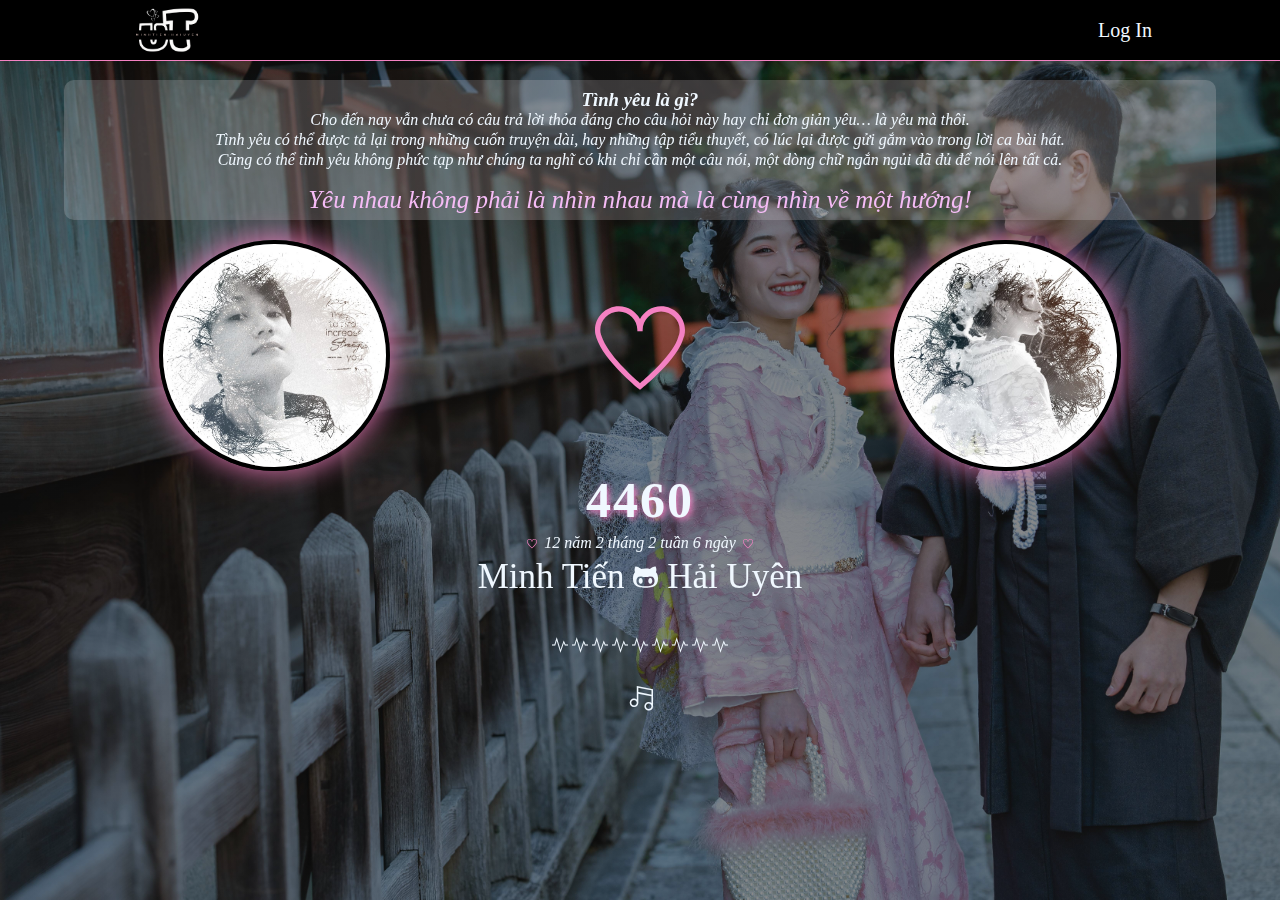
==== commit b28ea991: "backgroundDiv" ====
--- a/index.html
+++ b/index.html
@@ -17,22 +17,25 @@
 
 </head>
 <body>
+    <div class="background"></div>
+
     <div class="header">
         <div class="logo_menu">
             <div class="logo">
-                <a href="./index.html"><img src="./assets/img/logo_ut.png" alt="Home"></a>
+                <a href="#"><img src="./assets/img/logo_ut.png" alt="Home"></a>
             </div>
             <div class="menu">
                 <ul id="listmenu" class="listmenu">
-                    <li class="listmenu_item"><a href="./timeline.html">Timelines</a></li>
                     <li class="listmenu_item"><a href="./album.html">Albums</a></li>
                     <li class="listmenu_item">
                         <a class="moreBtn" onclick="togglelistMenu2()">More
                         <i class="ti-arrow-circle-down"></i></a>
                         <ul class="listmenu2" id="listmenu2">
+                            <li class="listmenu2_item2"><a href="./timeline.html">Timelines</a></li>
+                            <li class="listmenu2_item2"><a href="./anniversarys.html">Anniversarys</a></li>
+                            <li class="listmenu2_item2"><a href="./baby.html">Baby</a></li>
                             <li class="listmenu2_item2"><a href="./lovestory.html">Love Story</a></li>
-                            <li class="listmenu2_item2"><a href="./anniversarys.html">Anniversarys</a></li>
-                            <li class="listmenu2_item2"><a href="#" onclick="noteMenu_videos()">Notes</a></li>
+                            <li class="listmenu2_item2"><a href="notes.html" onclick="noteMenu_videos()">Notes</a></li>
                             <li class="listmenu2_item2"><a href="./login.html" onclick="logout()">Log Out</a></li>
                             <li class="listmenu2_item2">
                                 <div class="checkChangeColor-block">
@@ -45,7 +48,8 @@
                     </li>
                 </ul>
                 <div class="menubtn">
-                    <a id="menuIcon" href="javascript:void(0);" onclick="openMenu()"><i class="ti-menu menuIcon"></i></a>
+                    <a onclick="openMenu()"><i class="ti-menu displayIcon"></i></a>
+                    <a onclick="openMenu()"><i class="ti-close hideIcon"></i></a>
                 </div>   
             </div>
         </div>
--- a/assets/css/base.css
+++ b/assets/css/base.css
@@ -22,21 +22,28 @@
     background-image:-webkit-linear-gradient(180deg, rgba(28, 28, 26, 0.5), rgba(19, 19, 19, 0.5)),
     url(../img/bgr_home.jpg);
     background-size: cover;
-    background-position: center;
+    background-repeat: no-repeat;
+    background-position: top center;
     background-attachment: fixed;
 } */
 
-.container{
-    transition: background-color 1s;
-    margin-top: 60px;
-    position: relative;
-    padding-bottom: 30px;
+.background{
+    position: fixed;
+    top: 0;
+    left: 0;
     width: 100%;
-    height: 100%;background-image:-webkit-linear-gradient(180deg, rgba(28, 28, 26, 0.5), rgba(19, 19, 19, 0.5)),
+    height: 100%;
+    background-image:-webkit-linear-gradient(180deg, rgba(28, 28, 26, 0.5), rgba(19, 19, 19, 0.5)),
     url(../img/bgr_home.jpg);
     background-size: cover;
+    background-repeat: no-repeat;
     background-position: top center;
-    background-attachment: fixed;
+}
+
+.container{
+    margin-top: 60px;
+    position: relative;
+    padding-bottom: 20px;
 }
 
 /* Menubar */
@@ -44,7 +51,7 @@
 .header{
     width: 100%;
     background-color: var(--black-color);
-    position:fixed;
+    position: fixed;
     top: 0;
     z-index: 1000;
     border-bottom: 1px solid var(--pink-color);
@@ -73,9 +80,21 @@
     box-sizing: border-box;
 }
 
-.menuIcon{
-    display: none;
-}
+.displayIcon{
+    display: none;
+}
+.hideIcon{
+    display: none;
+}
+
+.menubtn.closeBtn .hideIcon{
+    display: block;
+}
+
+.menubtn.closeBtn .displayIcon{
+    display: none;
+}
+
 
 .listmenu_item{
     font-size: 20px;
@@ -96,15 +115,16 @@
     list-style: none;
     text-decoration: none;
     color: var(--text-color);
+    cursor: pointer;
 }
 
 .listmenu2{
     position: absolute;
-    right: 0;
+    right: 15px;
     top: 100%;
     background-color: var(--black-color);
-    padding: 0 15px 15px;
-    min-width: 114px;
+    padding: 0 15px 10px;
+    min-width: 150px;
     box-shadow: 0 0 10px var(--black-color);
     border-bottom-left-radius: 3px;
     border-bottom-right-radius: 3px;
@@ -117,7 +137,7 @@
     list-style: none;
     text-decoration: none;
     line-height: 30px;
-    font-size: 15px;
+    font-size: 16px;
 }
 
 .listmenu2_item2:hover{
@@ -132,8 +152,7 @@
     width: max-content;
     margin-top: 10px;
     display: flex;
-    color: #c38595;
-    /* font-size: 16px; */
+    color: #927aa8;
     align-items: center;
     justify-content: space-between;
 
@@ -151,7 +170,7 @@
     border: 1px solid #c6c1c1;
     position: relative;
     margin-left: 25px;
-
+    cursor: pointer;
 }
 
 .btnlabel::after{
@@ -168,10 +187,10 @@
 
 .checkChangeColor-block input:checked + .btnlabel::after{
     left: 11px;
-    background-color: #c38595;
+    background-color: #976cbc;
     }
 .checkChangeColor-block:has(input:checked) .btnlabel{ 
-    border: 1px solid #c38595;
+    border: 1px solid #976cbc;
     } 
 
 .ti-arrow-circle-down{
@@ -358,7 +377,7 @@
     position: absolute;
     top: 50%;
     right: 10%;
-    padding: 10px;
+    padding: 15px;
     cursor: pointer;
 }
 
--- a/assets/css/responsive.css
+++ b/assets/css/responsive.css
@@ -32,26 +32,31 @@
     }
 
     .menubtn{
-        padding : 15px 20px 14px 0px;
+        margin: auto 15px;
     }
     .menubtn a{
         text-decoration: none;
     }
 
-    .menuIcon{
+    .displayIcon{
         display: block;
         color: var(--text-color);
         font-size: 28px;
     }
 
+    .hideIcon{
+        color: var(--text-color);
+        font-size: 22px;
+    }
+
     .listmenu{
         display: none;
         animation: scaleMenu 0.1s ease-in;
     }
 
     .listmenu_item{
-        padding: 0 3px;
-        font-size: 19px;
+        padding: 0 5px;
+        font-size: 22px;
     }
 
     .listmenu_item:last-child {
@@ -65,12 +70,13 @@
         animation: initial;
     }
 
-    .container{
+    /* body{
         background-image:-webkit-linear-gradient(180deg, rgba(28, 28, 26, 0.5), rgba(19, 19, 19, 0.5)),
         url(../img/bgr_homeMobile.jpg);
-        background-size: cover;
-        background-position: center;
-        background-attachment: fixed !important;
+    } */
+    .background{
+        background-image:-webkit-linear-gradient(180deg, rgba(28, 28, 26, 0.5), rgba(19, 19, 19, 0.5)),
+        url(../img/bgr_homeMobile.jpg);
     }
 
     .slogan{
@@ -115,14 +121,6 @@
     }
 
 
-    .ti-facebook{
-        width: 20px;
-        height: 20px;
-        left: 40%;
-        font-size: 15px;
-        display: none;
-    }
-
     .ti-heart:hover{
         color: var(--red-color);
     }
@@ -140,20 +138,7 @@
         padding: 20px 5px;
         height: 40vh;
         flex-direction: column;
-    }
-    
-    .modal_body::before{
-        content: '';
-        width: 100%;
-        height: 100%;
-        object-fit: cover;
-        background-position: center;
-        z-index: -1;
-        position: absolute;
-        top: 0;
-        right: 0;
-        backdrop-filter: blur(10px) !important;
-        filter: brightness(150%);
+        background-color: rgba(0, 0, 0, 0.7);
     }
     
     .login_form{
@@ -249,11 +234,11 @@
     .album{
         flex-direction: column;
         height: auto !important;
-        padding-bottom: 5px !important;
+        padding: 5px auto !important;
     }
 
     .listAlbum{
-        width: 95% !important;
+        width: 99% !important;
         font-size: 18px !important;
         line-height: 20px;
         background-color: rgba(0, 0, 0, 0.6);
@@ -265,6 +250,10 @@
         justify-content: space-evenly;
         padding: 5px !important;
         margin-bottom: 10px;
+        position: -webkit-sticky;
+        position: sticky;
+        top: 63px;
+        z-index: 2;
     }
 
     .titleAlbum{
@@ -299,11 +288,6 @@
     }
     .listAlbum_name_item:nth-child(2), .listAlbum_name_item:nth-child(3){
         border-bottom: none !important;
-    }
-
-    .listImages-Videos{
-        width: 100% !important;
-        padding: 5px !important;
     }
 
     .images-videos{
@@ -316,7 +300,6 @@
     }  
 
     .listImages-Videos img{
-        /* width: 18% !important; */
         height: 70px !important;
         border-radius: 5px !important;
         padding: 0px !important;
@@ -405,7 +388,7 @@
         width: 100% !important;
     }
     .anniversaryday_img{
-        height: 85% !important;
+        height: 80% !important;
         }
 
     #layoutIcon{
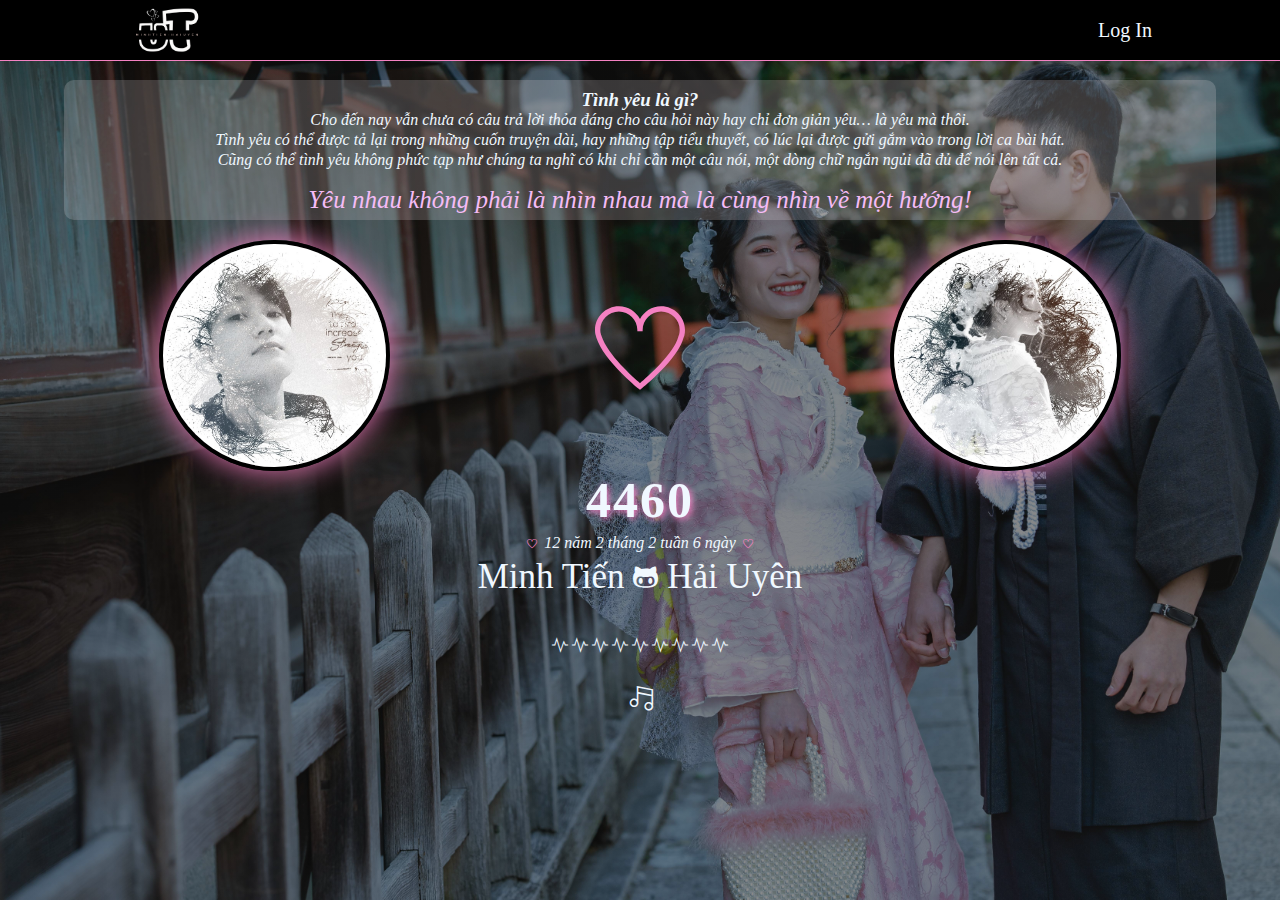
==== commit b0cbc3a6: "FixbtnUpdate" ====
--- a/index.html
+++ b/index.html
@@ -17,8 +17,7 @@
 
 </head>
 <body>
-    <div class="background"></div>
-
+    
     <div class="header">
         <div class="logo_menu">
             <div class="logo">
--- a/assets/css/base.css
+++ b/assets/css/base.css
@@ -18,26 +18,13 @@
     scroll-behavior: smooth;
 }
 
-/* body{
+body{
     background-image:-webkit-linear-gradient(180deg, rgba(28, 28, 26, 0.5), rgba(19, 19, 19, 0.5)),
     url(../img/bgr_home.jpg);
     background-size: cover;
     background-repeat: no-repeat;
     background-position: top center;
     background-attachment: fixed;
-} */
-
-.background{
-    position: fixed;
-    top: 0;
-    left: 0;
-    width: 100%;
-    height: 100%;
-    background-image:-webkit-linear-gradient(180deg, rgba(28, 28, 26, 0.5), rgba(19, 19, 19, 0.5)),
-    url(../img/bgr_home.jpg);
-    background-size: cover;
-    background-repeat: no-repeat;
-    background-position: top center;
 }
 
 .container{
--- a/assets/css/responsive.css
+++ b/assets/css/responsive.css
@@ -70,13 +70,11 @@
         animation: initial;
     }
 
-    /* body{
+    body{
         background-image:-webkit-linear-gradient(180deg, rgba(28, 28, 26, 0.5), rgba(19, 19, 19, 0.5)),
         url(../img/bgr_homeMobile.jpg);
-    } */
-    .background{
-        background-image:-webkit-linear-gradient(180deg, rgba(28, 28, 26, 0.5), rgba(19, 19, 19, 0.5)),
-        url(../img/bgr_homeMobile.jpg);
+        height: 1000px !important;
+        overflow: auto;
     }
 
     .slogan{
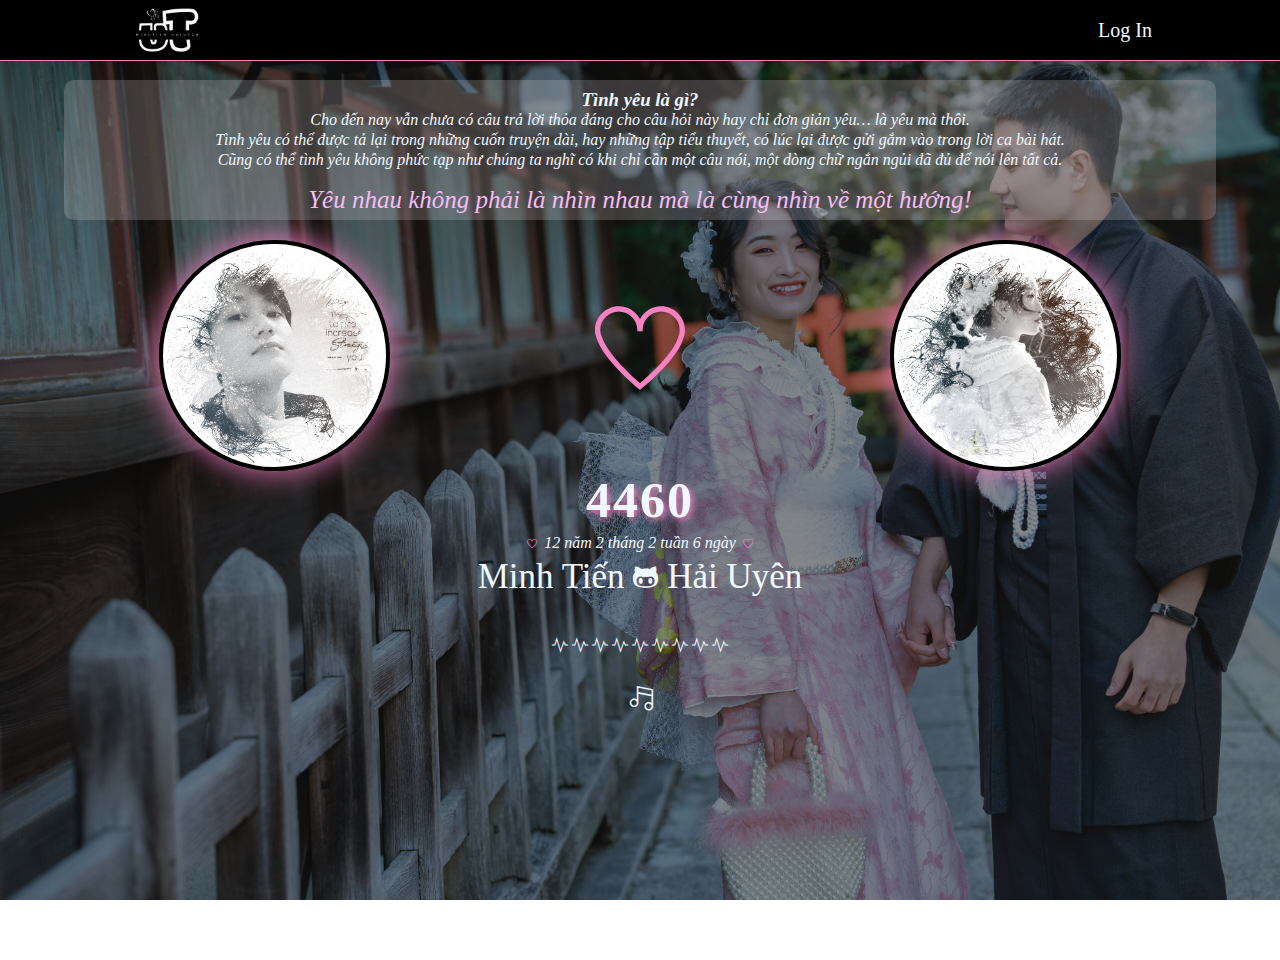
==== commit 547a2e56: "layoutCalendar" ====
--- a/index.html
+++ b/index.html
@@ -25,13 +25,13 @@
             </div>
             <div class="menu">
                 <ul id="listmenu" class="listmenu">
+                    <li class="listmenu_item"><a href="./timeline.html">Timelines</a></li>
+                    <li class="listmenu_item"><a href="./anniversarys.html">Anniversarys</a></li>
                     <li class="listmenu_item"><a href="./album.html">Albums</a></li>
                     <li class="listmenu_item">
                         <a class="moreBtn" onclick="togglelistMenu2()">More
                         <i class="ti-arrow-circle-down"></i></a>
                         <ul class="listmenu2" id="listmenu2">
-                            <li class="listmenu2_item2"><a href="./timeline.html">Timelines</a></li>
-                            <li class="listmenu2_item2"><a href="./anniversarys.html">Anniversarys</a></li>
                             <li class="listmenu2_item2"><a href="./baby.html">Baby</a></li>
                             <li class="listmenu2_item2"><a href="./lovestory.html">Love Story</a></li>
                             <li class="listmenu2_item2"><a href="notes.html" onclick="noteMenu_videos()">Notes</a></li>
@@ -46,9 +46,27 @@
                         </ul>
                     </li>
                 </ul>
+
+                <ul class="listmenu_mobile" id="listmenu_mobile">
+                    <li class="listmenu_mobile_item"><a href="./album.html">Albums</a></li>
+                    <li class="listmenu_mobile_item"><a href="./timeline.html">Timelines</a></li>
+                    <li class="listmenu_mobile_item"><a href="./anniversarys.html">Anniversarys</a></li>
+                    <li class="listmenu_mobile_item"><a href="./baby.html">Baby</a></li>
+                    <li class="listmenu_mobile_item"><a href="./lovestory.html">Love Story</a></li>
+                    <li class="listmenu_mobile_item"><a href="notes.html" onclick="noteMenu_videos()">Notes</a></li>
+                    <li class="listmenu_mobile_item"><a href="./login.html" onclick="logout()">Log Out</a></li>
+                    <li class="listmenu_mobile_item">
+                        <div class="checkChangeColor-block">
+                            <input type="checkbox" id="checkChangeColor_mobile"/>
+                            Display :
+                            <label class="btnlabel" for="checkChangeColor_mobile"></label>
+                        </div>
+                    </li>
+                </ul>
+
                 <div class="menubtn">
-                    <a onclick="openMenu()"><i class="ti-menu displayIcon"></i></a>
-                    <a onclick="openMenu()"><i class="ti-close hideIcon"></i></a>
+                    <a onclick="openMenuMobile()"><i class="ti-menu displayIcon"></i></a>
+                    <a onclick="openMenuMobile()"><i class="ti-close hideIcon"></i></a>
                 </div>   
             </div>
         </div>
--- a/assets/css/base.css
+++ b/assets/css/base.css
@@ -18,19 +18,18 @@
     scroll-behavior: smooth;
 }
 
-body{
+.container{
+    margin-top: 60px;
+    position: relative;
+    padding-bottom: 20px;
+    height: 100vh;
+    overflow: auto;
     background-image:-webkit-linear-gradient(180deg, rgba(28, 28, 26, 0.5), rgba(19, 19, 19, 0.5)),
     url(../img/bgr_home.jpg);
     background-size: cover;
     background-repeat: no-repeat;
     background-position: top center;
     background-attachment: fixed;
-}
-
-.container{
-    margin-top: 60px;
-    position: relative;
-    padding-bottom: 20px;
 }
 
 /* Menubar */
@@ -51,7 +50,10 @@
     margin-right: auto;
     background-color: var(--black-color);
     display: flex;
-    justify-content: space-between;
+}
+
+.logo{
+    width: 20%;
 }
 
 .logo img{
@@ -60,21 +62,27 @@
     margin-top: 5px;
 }
 
+.menu{
+    width: 80%;
+    display: flex;
+    justify-content: right;
+}
 
 .listmenu{
-    position: relative;
-    line-height: 60px;
-    box-sizing: border-box;
+    align-items: center;
+    display: flex;
 }
 
 .displayIcon{
     display: none;
 }
+
 .hideIcon{
     display: none;
 }
 
 .menubtn.closeBtn .hideIcon{
+    font-weight: bold;
     display: block;
 }
 
@@ -85,9 +93,9 @@
 
 .listmenu_item{
     font-size: 20px;
-    display: inline-block;
     padding: 0 20px;
     list-style: none;
+    justify-self: end;
 }
 
 .listmenu_item:hover > a{
@@ -98,26 +106,33 @@
 .listmenu_item:last-child{
     padding-right: 25px;
 }
+
 .listmenu_item a{
     list-style: none;
     text-decoration: none;
     color: var(--text-color);
     cursor: pointer;
+    padding: 0 10px;
+}
+
+.listmenu_mobile{
+    display: none;
 }
 
 .listmenu2{
     position: absolute;
-    right: 15px;
-    top: 100%;
+    right: 135px;
+    top: 61px;
     background-color: var(--black-color);
-    padding: 0 15px 10px;
-    min-width: 150px;
-    box-shadow: 0 0 10px var(--black-color);
+    padding: 10px 0;
+    box-shadow: 0 0 10px #8d8383;
     border-bottom-left-radius: 3px;
     border-bottom-right-radius: 3px;
     display: none;
     z-index: 1;
     animation: translateY 0.2s ease-in;
+    transition: all 0.5s linear;
+    max-width: 100%;
 }
 
 .listmenu2_item2{
@@ -125,19 +140,17 @@
     text-decoration: none;
     line-height: 30px;
     font-size: 16px;
-}
-
-.listmenu2_item2:hover{
-    border-bottom: 1px solid var(--pink-color);
-}
-
-.listmenu2_item2:last-child:hover{
-    border-bottom: none;
+    padding: 0 10px;
+}
+
+
+.listmenu2_item2 a{
+    border-right: 0.2px dashed #454242;
 }
 
 .checkChangeColor-block{
     width: max-content;
-    margin-top: 10px;
+    margin-left: 20px;
     display: flex;
     color: #927aa8;
     align-items: center;
@@ -145,28 +158,28 @@
 
 }
 
-#checkChangeColor{
+#checkChangeColor, #checkChangeColor_mobile{
     display: none;
 }
 
 .btnlabel{
     /* display: block; */
-    width: 25px;
-    height: 15px;
+    width: 30px;
+    height: 20px;
     border-radius: 10px;
     border: 1px solid #c6c1c1;
     position: relative;
-    margin-left: 25px;
+    margin-left: 10px;
     cursor: pointer;
 }
 
 .btnlabel::after{
     content: '';
-    width: 11px;
-    height: 11px;
+    width: 16px;
+    height: 16px;
     border-radius: 50%;
     position: absolute;
-    top: 1.3px;
+    top: 1.4px;
     left: 2px;
     background-color: #d4c9c9;
     transition: left 0.3s ease;
@@ -232,20 +245,11 @@
     position: relative;
 }
 
-@keyframes scale {
-    from{
-        transform: scale(0.5);
-    }
-    to{
-        transform: scale(1);
-    }
-}
-
-.labelImg, .labelContent{
+.labelImg, .labelContent, .labelDate{
     text-align: left;
     text-decoration: underline;
 }
-.labelImg, .labelContent, #inputContent, #inputImg, #btnCreate, #btnUpdate{
+.labelImg, .labelContent, .labelDate, #inputContent, #inputImg, #inputDate, #btnCreate, #btnUpdate{
     color: var(--text-color);
     margin-top: 10px;
 }
@@ -259,6 +263,12 @@
     max-width: 100%;
     min-height: 100px;
     max-height: 150px;
+    padding: 5px;
+    border-radius: 5px;
+    background-color: rgba(239, 230, 236, 0.5);
+}
+
+#inputDate{
     padding: 5px;
     border-radius: 5px;
     background-color: rgba(239, 230, 236, 0.5);
@@ -328,7 +338,6 @@
 .selectedDiv{
     width: 79%;
     height: 90%;
-    /* background-color: rgba(50, 47, 47, 0.5); */
     border-radius: 5px;
     display: flex;
     flex-direction: column;
@@ -381,11 +390,41 @@
 
 
 
+
+
+/* Animation */
+
+@keyframes translateY {
+    from{
+        /* transform: translateY(-15%); */
+        scale: 80%;
+        opacity: 0;
+    }
+    to{
+        /* transform: translateY(0); */
+        scale: 100%;
+        opacity: 1;
+    }
+    
+}
+
+@keyframes menu {
+    from{
+        opacity: 0;
+    }
+    to{
+        opacity: 1;
+    } 
+}
+
+
 @keyframes scale {
     from{
-        transform: scale(0.2);
+        transform: scale(0.8);
+        opacity: 0.5;
     }
     to{
         transform: scale(1);
+        opacity: 1;
     }
 }--- a/assets/css/index.css
+++ b/assets/css/index.css
@@ -116,32 +116,8 @@
     margin-top: 30px;
 }
 
-/* Animation */
-@keyframes scale {
-    from{
-        transform: scale(0.7);
-    }
-    to{
-        transform: rotate(1);
-    }
-}
-
-@keyframes translateY {
-    from{
-        transform: translateY(-20%);
-    }
-    
-}
-
-@keyframes menu {
-    from{
-        opacity: 0;
-    }
-    to{
-        opacity: 1;
-    } 
-}
 
 
 
 
+
--- a/assets/css/responsive.css
+++ b/assets/css/responsive.css
@@ -46,7 +46,7 @@
 
     .hideIcon{
         color: var(--text-color);
-        font-size: 22px;
+        font-size: 25px;
     }
 
     .listmenu{
@@ -55,12 +55,8 @@
     }
 
     .listmenu_item{
-        padding: 0 5px;
-        font-size: 22px;
-    }
-
-    .listmenu_item:last-child {
-        padding-right: 10px;
+        padding: 0 3px;
+        font-size: 27px;
     }
 
     .listmenu_item:hover{
@@ -70,11 +66,49 @@
         animation: initial;
     }
 
-    body{
+    .listmenu_mobile{
+        position: absolute;
+        top: 61px;
+        right: 0px;
+        width: 100%;
+        height: 100vh;
+        display: none;
+        flex-direction: column;
+        align-items: center;
+        justify-content: center;
+        animation: translateY 0.5s ease forwards;
+        font-weight: 100;
+        background-color: var(--black-color);
+        max-width: 100%;
+        box-shadow: 0 0 10px #8d8383;
+    }
+
+    .listmenu_mobile_item{
+        font-size: 25px;
+        line-height: 45px;
+        min-width: 100%;
+        text-align: center;
+    }
+
+    .listmenu_mobile_item a {
+        border-right: none;
+        color: var(--text-color);
+        list-style: none;
+        text-decoration: none;
+    }
+
+    .checkChangeColor-block {
+        margin: auto;
+        margin-top: 70px;
+    }
+
+    .container{
         background-image:-webkit-linear-gradient(180deg, rgba(28, 28, 26, 0.5), rgba(19, 19, 19, 0.5)),
         url(../img/bgr_homeMobile.jpg);
-        height: 1000px !important;
-        overflow: auto;
+        background-size: cover;
+        background-repeat: no-repeat;
+        background-position: top center;
+        background-attachment: fixed;
     }
 
     .slogan{
@@ -378,28 +412,38 @@
     .anniversaryday_container{
         width: 95% !important;
     }
-    
-    .anniversaryday_form {
+
+    .aniversary_form{
         height: 350px !important;
     }
+    
     .elementsDiv{
         width: 100% !important;
     }
     .anniversaryday_img{
-        height: 80% !important;
+        height: 75% !important;
         }
 
     #layoutIcon{
         display: block !important;
         font-size: 16px;
+    }
+    .content_form.clicked{
+        height: 315px !important;
     }
     .elementsDiv.clicked{
             width: 48% !important;
             font-size: small;
         }
     .anniversaryday_img.clicked{
-        height: 70% !important;
+        height: 75% !important;
         }
+
+    .label_content{
+        height: 15% !important;
+        padding: 0 15px 0 0 !important;
+    }
+    
   }
 
 
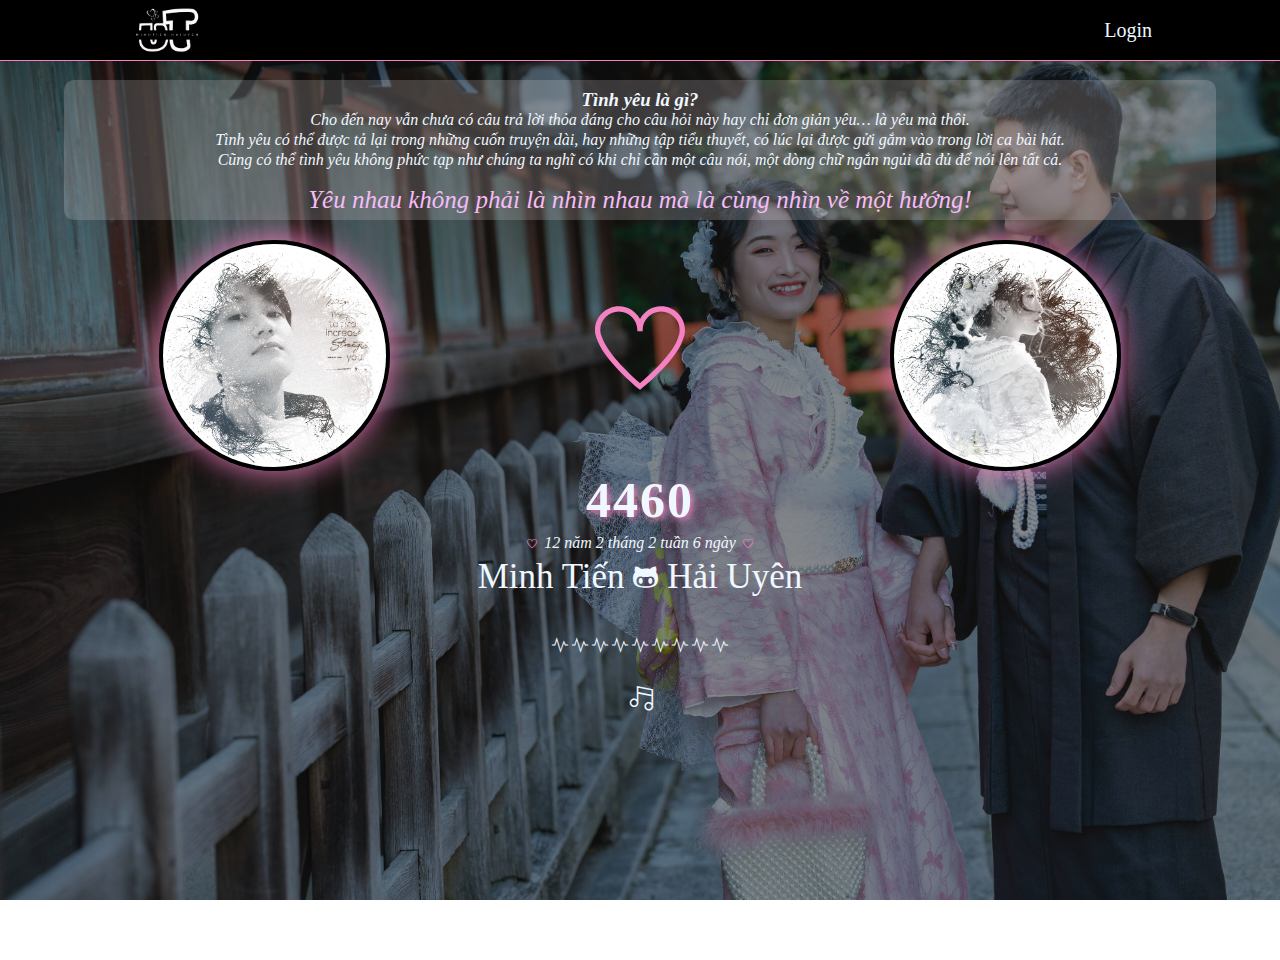
==== commit 775339c8: "fixLikeIcon" ====
--- a/index.html
+++ b/index.html
@@ -48,6 +48,7 @@
                 </ul>
 
                 <ul class="listmenu_mobile" id="listmenu_mobile">
+                    <!-- <li class="listmenu_mobile_item"><a href="#">Home</a></li> -->
                     <li class="listmenu_mobile_item"><a href="./album.html">Albums</a></li>
                     <li class="listmenu_mobile_item"><a href="./timeline.html">Timelines</a></li>
                     <li class="listmenu_mobile_item"><a href="./anniversarys.html">Anniversarys</a></li>
--- a/assets/css/base.css
+++ b/assets/css/base.css
@@ -266,12 +266,16 @@
     padding: 5px;
     border-radius: 5px;
     background-color: rgba(239, 230, 236, 0.5);
+    outline: none;
 }
 
 #inputDate{
+    width: 100%;
     padding: 5px;
     border-radius: 5px;
     background-color: rgba(239, 230, 236, 0.5);
+    outline: none;
+    border: none;
 }
 
 #btnCreate, #btnUpdate{
@@ -292,13 +296,10 @@
 }
 
 .controlCreate {
-    position: absolute;
-    bottom: 160px;
-    left: 50%;
-    transform: translateX(-50%);
     color: var(--text-color);
     cursor: pointer;
     font-size: 20px;
+    margin-top: 30px;
 }
 
 /* CSS MODAL IMAGE */
--- a/assets/css/responsive.css
+++ b/assets/css/responsive.css
@@ -1,493 +1,488 @@
-
 @media only screen and (max-width: 739px) {
 
-    /* Responsive Home */
-    
-    :root{
-        --text-color: aliceblue;
-        --pink-color: #f481c2;
-        --red-color: red;
-        --black-color: black;
-        /* var(--text-color); */
+  /* Responsive Home */
+  
+  :root{
+      --text-color: aliceblue;
+      --pink-color: #f481c2;
+      --red-color: red;
+      --black-color: black;
+      /* var(--text-color); */
+  }
+  
+  * {
+      padding: 0;
+      margin: 0;
+      box-sizing: border-box;
+  }
+  
+
+  .logo_menu{
+      width: 100%;
+  }
+
+  .logo img{
+      margin-left: 12px;
+      margin-top: 5px;
+  }
+
+  .menu{
+      display: flex;
+  }
+
+  .menubtn{
+      margin: auto 15px;
+  }
+  .menubtn a{
+      text-decoration: none;
+  }
+
+  .displayIcon{
+      display: block;
+      color: var(--text-color);
+      font-size: 28px;
+  }
+
+  .hideIcon{
+      color: var(--text-color);
+      font-size: 25px;
+  }
+
+  .listmenu{
+      display: none;
+      animation: scaleMenu 0.1s ease-in;
+  }
+
+  .listmenu_item{
+      padding: 0 3px;
+      font-size: 27px;
+  }
+
+  .listmenu_item:hover{
+      background-color:initial;
+      border-radius: initial;
+      line-height: initial;
+      animation: initial;
+  }
+
+  .listmenu_mobile{
+      position: absolute;
+      top: 61px;
+      right: 0px;
+      width: 100%;
+      height: 100vh;
+      display: none;
+      flex-direction: column;
+      align-items: center;
+      /* justify-content: center; */
+      padding-top: 123px;
+      animation: translateY 0.3s ease forwards;
+      font-weight: 100;
+      background-color: var(--black-color);
+      max-width: 100%;
+      box-shadow: 0 0 10px #8d8383;
+  }
+
+  .listmenu_mobile_item{
+      font-size: 25px;
+      line-height: 45px;
+      min-width: 100%;
+      text-align: center;
+  }
+
+  .listmenu_mobile_item a {
+      border-right: none;
+      color: var(--text-color);
+      list-style: none;
+      text-decoration: none;
+  }
+
+  .checkChangeColor-block {
+      margin: auto;
+      margin-top: 70px;
+  }
+
+  .container{
+      background-image:-webkit-linear-gradient(180deg, rgba(28, 28, 26, 0.5), rgba(19, 19, 19, 0.5)),
+      url(../img/bgr_homeMobile.jpg);
+      background-size: cover;
+      background-repeat: no-repeat;
+      background-position: top center;
+      background-attachment: fixed;
+  }
+
+  .slogan{
+      padding-top: 20px;
+  }
+
+  .slogan_content{
+      width: 95%;
+      padding: 20px 10px;
+  }
+
+  .slogan_slg{
+      line-height: 25px;
+      text-align: center; 
+      font-size: 23px;
+  }
+
+  .slogan_love{
+      text-align: center !important;
+  }
+
+  .imgProfile{
+      width: 100%;
+      padding-top: 10px;
+  }
+
+  .imgMale, .imgFemale{
+      width: 100%;
+      height: 100%;
+      margin: 25px;
+  }
+      
+  .labelCountDateLove{
+      font-size: 35px;
+      font-weight: 300;
+      letter-spacing: 5px;
+      margin-bottom: 10px;
+  }
+
+  .heartCenter{
+      font-size: 50px;
+  }
+
+
+  .ti-heart:hover{
+      color: var(--red-color);
+  }
+
+  /* CSS Modal Login */
+  
+  
+  .loginbtn{
+      margin-right: 20px;
+      font-size: 22px;
+  }
+
+  .modal_body {
+      margin-top: 60px;
+      width: 100%;
+      height: 100%;
+      padding: 5px;
+      flex-direction: column;
+      background-color: rgba(0, 0, 0, 0.7);
+  }
+  
+  .login_form{
+    margin: auto 0;
+  }
+
+  .ti-close.close{
+    display: none;
+  }
+  .slgLogin{
+      display: none;
+  }
+   
+  .login_content input{
+      /* ngăn k tự zoom khi click vào ô input */
+      -webkit-text-size-adjust: none; /* Safari, Chrome và các trình duyệt dựa trên WebKit */
+      -moz-text-size-adjust: none; /* Firefox */
+      -ms-text-size-adjust: none; /* Edge */
+      text-size-adjust: none; /* Các trình duyệt khác */
+      touch-action: manipulation;
+  }
+
+  .input{
+      font-size: 18px;
+      padding: 20px 15px;
+  } 
+  
+  .checkbox{
+      margin-top: 5px;
+  }
+
+  /* Responsive Timeline */
+  .continue{
+      width: 90% !important;
+  }
+  #createForm {
+      margin: 25% auto 0 !important;
+      width: 90% !important;
+  }
+
+  #inputContent {
+      height: 200px !important;
+      font-size: 18px !important;
+  }
+      
+
+  .content_form, .timelineCreate_form {
+      width: 95% !important;
+  }
+
+  .aniversary_form{
+      width: 100% !important;
+  }
+
+
+  .timeline_img{
+      width: 80px !important;
+      height: 80px !important;
+      margin-left: 10px !important;
+  }
+
+
+  .timeline_content{
+      padding: 10px;
+      line-height: 22px !important;
+  }
+
+
+  /* Responsive Lovestory */
+  
+
+  .storyEven, .storyOdd{
+      width: 95% !important;
+      display: flex;
+      flex-direction: column;
+      align-items: center;
+      
+  }
+  .storyOdd{
+      flex-direction: column-reverse;
+  }
+
+  .storyOdd_content{
+      margin-right: 0 !important;
+  }
+
+  .storyEven_image img,.storyOdd_image img{
+      width: 150px !important;
+      height: 150px !important;
+      border-radius: 5px;
+  }
+
+
+  /* Responsive Album */
+
+  .album{
+      flex-direction: column;
+      height: auto !important;
+      padding: 5px auto !important;
+  }
+
+  .listAlbum{
+      width: 99% !important;
+      font-size: 18px !important;
+      line-height: 20px;
+      background-color: rgba(0, 0, 0, 0.6);
+      border-radius: 10px;
+      border-right: none !important;
+      display: flex;
+      flex-wrap: wrap;
+      margin: 5px auto ;
+      justify-content: space-evenly;
+      padding: 5px !important;
+      margin-bottom: 10px;
+      /* position: -webkit-sticky;
+      position: sticky;
+      top: 63px;
+      z-index: 2; */
+  }
+
+  .titleAlbum{
+      display: flex;
+      align-items: center;
+      margin-top: 5px;
+  }
+
+  .listAlbum_name{
+      margin-top: 5px;
+  }
+  
+  .listAlbum_name_item, .listAlbum_name_item2 {
+      margin-bottom: 4px !important;
+  }
+
+  .listAlbum_name_item:before, .listAlbum_name_item2::after{
+      top: 8px !important;
+      left: -10% !important;
+  }
+
+  .uploadImg{
+      display: block;
+      text-align: center;
+  }
+
+  .uploadImg input{
+      font-size: 15px;
+      display: block;
+      align-items: center;
+      justify-content: center;
+  }
+  .listAlbum_name_item:nth-child(2), .listAlbum_name_item:nth-child(3){
+      border-bottom: none !important;
+  }
+
+  .images-videos{
+      /* max-height: 350px !important; */
+      width: 99% !important;
+      margin: 5px auto;
+      border: 1px var(--black-color) solid;
+      border-radius: 10px;
+      padding: 5px 0px !important;
+  }  
+
+  .listImages-Videos img{
+      height: 70px !important;
+      border-radius: 5px !important;
+      padding: 0px !important;
+  }
+
+  .listVideos_item{
+      width: 48% !important;
+      height: 110px !important;
+      margin: 1px !important;
+  }
+  
+  
+  #modalImage{
+      z-index: 999;
+  }
+  .modalImage_body{
+      display: flex;
+      flex-direction: column;
+      position: relative;
+      padding: 3px 0;
+      height: calc(100% - 60px);
+  }
+
+  .selectedDiv{
+      width: 100%;
+      height: 85%;
+      background-color: transparent;
+      padding: 0;
+  }
+
+  #selected-image{
+      max-height: 100%;
+      max-height: 100%;
+  }
+
+  .labelContentDiv{
+      width: 100%;
+      height: 10%;
+      background-color: transparent;
+  }
+
+  .prevImg, .nextImg{
+      font-size: 35px;
+      opacity: 0.5;
+  }
+  
+  .prevImg{
+      left: 5%;
+  }
+
+  .nextImg{
+      right: 5%;
+  }
+
+  .slideshow-container {
+      max-width: 95% !important;
+  }
+
+  .mySlides img {
+      height: 200px !important;
     }
-    
-    * {
-        padding: 0;
-        margin: 0;
-        box-sizing: border-box;
-    }
-    
-
-    .logo_menu{
-        width: 100%;
-    }
-
-    .logo img{
-        margin-left: 12px;
-        margin-top: 5px;
-    }
-
-    .menu{
-        display: flex;
-    }
-
-    .menubtn{
-        margin: auto 15px;
-    }
-    .menubtn a{
-        text-decoration: none;
-    }
-
-    .displayIcon{
-        display: block;
-        color: var(--text-color);
-        font-size: 28px;
-    }
-
-    .hideIcon{
-        color: var(--text-color);
-        font-size: 25px;
-    }
-
-    .listmenu{
-        display: none;
-        animation: scaleMenu 0.1s ease-in;
-    }
-
-    .listmenu_item{
-        padding: 0 3px;
-        font-size: 27px;
-    }
-
-    .listmenu_item:hover{
-        background-color:initial;
-        border-radius: initial;
-        line-height: initial;
-        animation: initial;
-    }
-
-    .listmenu_mobile{
-        position: absolute;
-        top: 61px;
-        right: 0px;
-        width: 100%;
-        height: 100vh;
-        display: none;
-        flex-direction: column;
-        align-items: center;
-        justify-content: center;
-        animation: translateY 0.5s ease forwards;
-        font-weight: 100;
-        background-color: var(--black-color);
-        max-width: 100%;
-        box-shadow: 0 0 10px #8d8383;
-    }
-
-    .listmenu_mobile_item{
-        font-size: 25px;
-        line-height: 45px;
-        min-width: 100%;
-        text-align: center;
-    }
-
-    .listmenu_mobile_item a {
-        border-right: none;
-        color: var(--text-color);
-        list-style: none;
-        text-decoration: none;
-    }
-
-    .checkChangeColor-block {
-        margin: auto;
-        margin-top: 70px;
-    }
-
-    .container{
-        background-image:-webkit-linear-gradient(180deg, rgba(28, 28, 26, 0.5), rgba(19, 19, 19, 0.5)),
-        url(../img/bgr_homeMobile.jpg);
-        background-size: cover;
-        background-repeat: no-repeat;
-        background-position: top center;
-        background-attachment: fixed;
-    }
-
-    .slogan{
-        padding-top: 20px;
-    }
-
-    .slogan_content{
-        width: 95%;
-        padding: 20px 10px;
-    }
-
-    .slogan_slg{
-        line-height: 25px;
-        text-align: center; 
-        font-size: 23px;
-    }
-
-    .slogan_love{
-        text-align: center !important;
-    }
-
-    .imgProfile{
-        width: 100%;
-        padding-top: 10px;
-    }
-
-    .imgMale, .imgFemale{
-        width: 100%;
-        height: 100%;
-        margin: 25px;
-    }
-        
-    .labelCountDateLove{
-        font-size: 35px;
-        font-weight: 300;
-        letter-spacing: 5px;
-        margin-bottom: 10px;
-    }
-
-    .heartCenter{
-        font-size: 50px;
-    }
-
-
-    .ti-heart:hover{
-        color: var(--red-color);
-    }
-
-    /* CSS Modal Login */
-    
-    
-    .loginbtn{
-        margin-right: 21px;
-    }
-
-    .modal_body {
-        margin-top: 20vh;
-        width: 98%;
-        padding: 20px 5px;
-        height: 40vh;
-        flex-direction: column;
-        background-color: rgba(0, 0, 0, 0.7);
-    }
-    
-    .login_form{
-        padding: 30px 5px;
-    }
-
-    .slgLogin{
-        display: none;
-    }
-     
-    input{
-        /* ngăn k tự zoom khi click vào ô input */
-        -webkit-text-size-adjust: none; /* Safari, Chrome và các trình duyệt dựa trên WebKit */
-        -moz-text-size-adjust: none; /* Firefox */
-        -ms-text-size-adjust: none; /* Edge */
-        text-size-adjust: none; /* Các trình duyệt khác */
-        touch-action: manipulation;
-    }
-
-    .input{
-        font-size: 16px;
-    } 
-    
-    .checkbox{
-        margin-top: 2px;
-    }
-
-    /* Responsive Timeline */
-    .continue{
-        width: 90% !important;
-    }
-    #createForm {
-        margin: 25% auto 0 !important;
-        width: 90% !important;
-    }
-
-    #inputContent {
-        min-height: 200px !important;
-        max-height: 300px !important;
-        font-size: 18px !important;
-    }
-        
-
-    .content_form, .timelineCreate_form {
-        width: 95% !important;
-    }
-
-    .aniversary_form{
-        width: 100% !important;
-    }
-
-
-    .timeline_img{
-        width: 80px !important;
-        height: 80px !important;
-        margin-left: 10px !important;
-    }
-
-
-    .timeline_content{
-        padding: 10px;
-        line-height: 22px !important;
-    }
-
-
-    /* Responsive Lovestory */
-    
-
-    .storyEven, .storyOdd{
-        width: 95% !important;
-        display: flex;
-        flex-direction: column;
-        align-items: center;
-        
-    }
-    .storyOdd{
-        flex-direction: column-reverse;
-    }
-
-    .storyOdd_content{
-        margin-right: 0 !important;
-    }
-
-    .storyEven_image img,.storyOdd_image img{
-        width: 150px !important;
-        height: 150px !important;
-        border-radius: 5px;
-    }
-
-
-    /* Responsive Album */
-
-    .album{
-        flex-direction: column;
-        height: auto !important;
-        padding: 5px auto !important;
-    }
-
-    .listAlbum{
-        width: 99% !important;
-        font-size: 18px !important;
-        line-height: 20px;
-        background-color: rgba(0, 0, 0, 0.6);
-        border-radius: 10px;
-        border-right: none !important;
-        display: flex;
-        flex-wrap: wrap;
-        margin: 5px auto ;
-        justify-content: space-evenly;
-        padding: 5px !important;
-        margin-bottom: 10px;
-        position: -webkit-sticky;
-        position: sticky;
-        top: 63px;
-        z-index: 2;
-    }
-
-    .titleAlbum{
-        display: flex;
-        align-items: center;
-        margin-top: 5px;
-    }
-
-    .listAlbum_name{
-        margin-top: 5px;
-    }
-    
-    .listAlbum_name_item, .listAlbum_name_item2 {
-        margin-bottom: 4px !important;
-    }
-
-    .listAlbum_name_item:before, .listAlbum_name_item2::after{
-        top: 8px !important;
-        left: -10% !important;
-    }
-
-    .uploadImg{
-        display: block;
-        text-align: center;
-    }
-
-    .uploadImg input{
-        font-size: 15px;
-        display: block;
-        align-items: center;
-        justify-content: center;
-    }
-    .listAlbum_name_item:nth-child(2), .listAlbum_name_item:nth-child(3){
-        border-bottom: none !important;
-    }
-
-    .images-videos{
-        /* max-height: 350px !important; */
-        width: 99% !important;
-        margin: 5px auto;
-        border: 1px var(--black-color) solid;
-        border-radius: 10px;
-        padding: 5px 0px !important;
-    }  
-
-    .listImages-Videos img{
-        height: 70px !important;
-        border-radius: 5px !important;
-        padding: 0px !important;
-    }
-
-    .listVideos_item{
-        width: 48% !important;
-        height: 110px !important;
-        margin: 1px !important;
-    }
-    
-    
-    #modalImage{
-        z-index: 999;
-    }
-    .modalImage_body{
-        display: flex;
-        flex-direction: column;
-        position: relative;
-        padding: 3px 0;
-        height: calc(100% - 60px);
-    }
-
-    .selectedDiv{
-        width: 100%;
-        height: 85%;
-        background-color: transparent;
-        padding: 0;
-    }
-
-    #selected-image{
-        max-height: 100%;
-        max-height: 100%;
-    }
-
-    .labelContentDiv{
-        width: 100%;
-        height: 10%;
-        background-color: transparent;
-    }
-
-    .prevImg, .nextImg{
-        font-size: 35px;
-        opacity: 0.5;
-    }
-    
-    .prevImg{
-        left: 5%;
-    }
-
-    .nextImg{
-        right: 5%;
-    }
-
-    .slideshow-container {
-        max-width: 95% !important;
-    }
-
-    .mySlides img {
-        height: 200px !important;
+
+
+  /* CSS Notes */
+  .notes_form{
+  width: 95% !important;
+  }
+
+  .notes_content{
+      margin: auto 5px !important;
+  }
+  .moneyNotes, .otherNotes, .birthdayNotes{
+      width: 95% !important;
+  }
+
+  /* CSS Anniversarys */
+
+  .anniversaryday_container{
+      width: 95% !important;
+  }
+
+  .aniversary_form{
+      height: 350px !important;
+  }
+  
+  .elementsDiv{
+      width: 100% !important;
+  }
+  .anniversaryday_img{
+      height: 75% !important;
       }
 
-
-    /* CSS Notes */
-    .notes_form{
-    width: 95% !important;
-    }
-
-    .notes_content{
-        margin: auto 5px !important;
-    }
-    .moneyNotes, .otherNotes, .birthdayNotes{
-        width: 95% !important;
-    }
-
-    /* CSS Anniversarys */
-
-    .anniversaryday_container{
-        width: 95% !important;
-    }
-
-    .aniversary_form{
-        height: 350px !important;
-    }
-    
-    .elementsDiv{
-        width: 100% !important;
-    }
-    .anniversaryday_img{
-        height: 75% !important;
-        }
-
-    #layoutIcon{
-        display: block !important;
-        font-size: 16px;
-    }
-    .content_form.clicked{
-        height: 315px !important;
-    }
-    .elementsDiv.clicked{
-            width: 48% !important;
-            font-size: small;
-        }
-    .anniversaryday_img.clicked{
-        height: 75% !important;
-        }
-
-    .label_content{
-        height: 15% !important;
-        padding: 0 15px 0 0 !important;
-    }
-    
-  }
-
-
-
-
-
-
-  /* >= Tablet */
-  @media only screen and (min-width: 740px) and (max-width: 1023px) {
-    
-    .timeline_form{
-        width: 90% !important;
-    }
-
-    .slideshow-container{
-        width: 95%;
-    }
-
-    .listAlbum {
-        width: 160px !important;
-    }
-    .listImages-Videos img{
-        width: 24% !important;
-    }
+  #layoutIcon{
+      display: block !important;
+      font-size: 16px;
+  }
+  .content_form.clicked{
+      height: 315px !important;
+  }
+  .elementsDiv.clicked{
+          width: 48% !important;
+          font-size: small;
+      }
+  .anniversaryday_img.clicked{
+      height: 75% !important;
+      }
+
+  .label_content{
+      height: 15% !important;
+      padding: 0 15px 0 0 !important;
+  }
+  
 }
 
 
 
 
 
-  /* Animation */
-  
-
-  @keyframes scaleMenu {
-    from{
-        transform: translateX(25%) scaleX(50%);
-    }
-    to{
-        transform: translateX(0%) scaleX(100%);
-    }
+
+/* >= Tablet */
+@media only screen and (min-width: 740px) and (max-width: 1023px) {
+  
+  .timeline_form{
+      width: 90% !important;
+  }
+
+  .slideshow-container{
+      width: 95%;
+  }
+
+  .listAlbum {
+      width: 160px !important;
+  }
+  .listImages-Videos img{
+      width: 24% !important;
+  }
 }
 
 
-
-
-
-
+/* Animation */
+
+
+@keyframes scaleMenu {
+  from{
+      transform: translateX(25%) scaleX(50%);
+  }
+  to{
+      transform: translateX(0%) scaleX(100%);
+  }
+}
